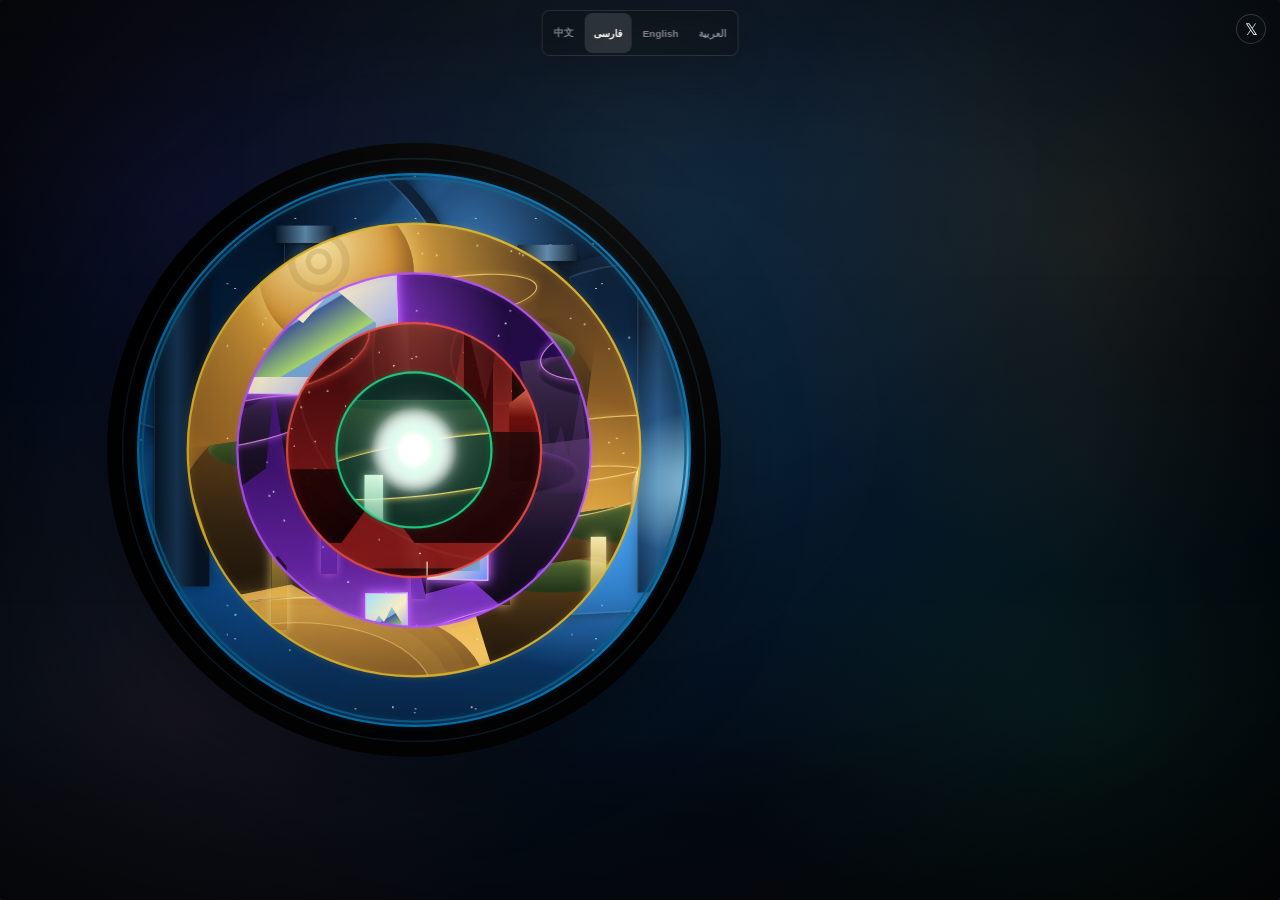
==== index.html @ 8bd64ed8 "Rebase philosophical judgment changes onto current main" ====
<!DOCTYPE html>
<html lang="fa" dir="rtl">
<head>
<meta charset="UTF-8">
<meta name="google" content="notranslate"><meta name="i18n-page" content="home"><meta name="i18n-catalogs" content="forgers=translations/forgers.json;humanMachines=translations/human-machines.json;tabahian=translations/tabahian.json"><meta name="viewport" content="width=device-width, initial-scale=1, viewport-fit=cover">
<meta http-equiv="Content-Security-Policy" content="default-src 'self'; base-uri 'self'; object-src 'none'; frame-src 'none'; child-src 'none'; connect-src 'self' https:; img-src 'self' data:; font-src 'self' data: https://fonts.gstatic.com; style-src 'self' 'unsafe-inline' https://fonts.googleapis.com; style-src-attr 'none'; script-src 'self'; script-src-attr 'none'; form-action 'self'; upgrade-insecure-requests">
<meta name="referrer" content="no-referrer"><meta http-equiv="Permissions-Policy" content="camera=(), microphone=(), geolocation=(), payment=(), usb=(), accelerometer=(), gyroscope=(), magnetometer=()">
<meta name="theme-color" content="#02060c">
<link rel="preload" as="image" href="startsmart.jpg" fetchpriority="high">
<title>نگرش نوین — Modern Outlook</title>
<link rel="preconnect" href="https://fonts.googleapis.com">
<link rel="preconnect" href="https://fonts.gstatic.com" crossorigin>
<link href="https://fonts.googleapis.com/css2?family=Vazirmatn:wght@400;500;600;700;800&display=swap" rel="stylesheet">
<link rel="stylesheet" href="css/splash.css">
<link rel="stylesheet" href="css/audio.css">
<link rel="stylesheet" href="css/site.css">
<link rel="stylesheet" href="css/content-covers.css">
<link rel="stylesheet" href="css/visual-security.css">
<link rel="stylesheet" href="ui/shared/layout-spec.css">
<link rel="stylesheet" href="ui/mobile/mobile.css">
<link rel="stylesheet" href="css/desktop.css">
<link rel="stylesheet" href="css/paragraph-connection.css">
<link rel="stylesheet" href="css/home-realm-info.css">
<script src="ui/bootstrap.js" defer></script>
</head>
<body>
<div id="splash" aria-hidden="false" tabindex="-1">
  <img src="startsmart.jpg" alt="" fetchpriority="high" decoding="async">
</div>
<main class="app" id="app">
  <div class="atmosphere"></div>

  <div class="lang-switch" aria-label="زبان سایت" data-i18n-aria="labels.language">
    <button id="ui-zh" data-site-lang="zh" type="button">中文</button>
    <button id="ui-fa" data-site-lang="fa" class="active" type="button">فارسی</button>
    <button id="ui-en" data-site-lang="en" type="button">English</button>
    <button id="ui-ar" data-site-lang="ar" type="button">العربية</button>
  </div>

  <section class="page home-page is-active" id="home-page" aria-label="نگرش نوین" data-i18n-aria="home.brand">
    <header class="topbar">
      <a class="icon-btn" id="x-social" href="https://x.com/_thekazem" target="_blank" rel="noopener noreferrer" title="X / Twitter" aria-label="X / Twitter">𝕏</a>
    </header>

    <div class="orbit" aria-label="پنج قلمرو" data-i18n-aria="paragraphMachine.realms">
      <svg class="menu-svg" id="universe" viewBox="0 0 1000 1000" role="group" aria-label="پنج قلمرو" data-i18n-aria="labels.fiveRealms">
        <defs>
          <!-- Realm textures mirror the five realm-page backgrounds: matching atmosphere, light fields, and star detail. -->
          <linearGradient id="structureSky" x1="0" y1="0" x2="0" y2="1"><stop offset="0%" stop-color="#020b18"/><stop offset="43%" stop-color="#06264a"/><stop offset="72%" stop-color="#0b4380"/><stop offset="100%" stop-color="#061b34"/></linearGradient>
          <radialGradient id="structureGlow"><stop offset="0%" stop-color="#4faeff" stop-opacity=".95"/><stop offset="100%" stop-color="#195b9f" stop-opacity="0"/></radialGradient>
          <pattern id="blueGradient" patternUnits="userSpaceOnUse" width="1000" height="1000"><rect width="1000" height="1000" fill="url(#structureSky)"/><ellipse cx="780" cy="620" rx="310" ry="270" fill="url(#structureGlow)"/><ellipse cx="540" cy="200" rx="360" ry="340" fill="#195b9f" opacity=".4"/><ellipse cx="200" cy="580" rx="350" ry="360" fill="#0c4f91" opacity=".58"/><g fill="#d9f0ff"><circle cx="180" cy="120" r="2"/><circle cx="430" cy="80" r="2"/><circle cx="670" cy="140" r="2"/><circle cx="840" cy="280" r="2"/><circle cx="320" cy="340" r="1.7"/><circle cx="760" cy="480" r="1.4"/><circle cx="120" cy="740" r="1.5"/></g></pattern>
          <linearGradient id="continuitySky" x1="0" y1="0" x2="0" y2="1"><stop offset="0%" stop-color="#21160d"/><stop offset="31%" stop-color="#68431b"/><stop offset="63%" stop-color="#c3832b"/><stop offset="83%" stop-color="#f1c56a"/><stop offset="100%" stop-color="#7d4b1d"/></linearGradient>
          <radialGradient id="continuitySun" cx="36%" cy="18%" r="40%"><stop offset="0%" stop-color="#ffe599"/><stop offset="15%" stop-color="#f7b843" stop-opacity=".8"/><stop offset="100%" stop-color="#f7b843" stop-opacity="0"/></radialGradient>
          <pattern id="goldGradient" patternUnits="userSpaceOnUse" width="1000" height="1000"><rect width="1000" height="1000" fill="url(#continuitySky)"/><rect width="1000" height="1000" fill="url(#continuitySun)"/><ellipse cx="720" cy="700" rx="380" ry="300" fill="#ffcb56" opacity=".45"/><g fill="#fff0bd"><circle cx="120" cy="100" r="2"/><circle cx="270" cy="230" r="2"/><circle cx="630" cy="100" r="2"/><circle cx="860" cy="230" r="2"/><circle cx="480" cy="340" r="1.7"/></g></pattern>
          <linearGradient id="experienceSky" x1="0" y1="0" x2="0" y2="1"><stop offset="0%" stop-color="#080013"/><stop offset="40%" stop-color="#22064b"/><stop offset="69%" stop-color="#6423a2"/><stop offset="100%" stop-color="#d7a0ff"/></linearGradient>
          <radialGradient id="experienceGlow"><stop offset="0%" stop-color="#ae49ff" stop-opacity=".8"/><stop offset="100%" stop-color="#ae49ff" stop-opacity="0"/></radialGradient>
          <pattern id="purpleGradient" patternUnits="userSpaceOnUse" width="1000" height="1000"><rect width="1000" height="1000" fill="url(#experienceSky)"/><ellipse cx="420" cy="320" rx="300" ry="280" fill="url(#experienceGlow)"/><ellipse cx="780" cy="650" rx="310" ry="310" fill="#6924cf" opacity=".65"/><g fill="#f7e4ff"><circle cx="100" cy="130" r="2"/><circle cx="340" cy="170" r="2"/><circle cx="680" cy="120" r="2"/><circle cx="890" cy="310" r="2"/><circle cx="510" cy="480" r="1.8"/></g></pattern>
          <linearGradient id="referenceSky" x1="0" y1="0" x2="0" y2="1"><stop offset="0%" stop-color="#170000"/><stop offset="38%" stop-color="#4b0605"/><stop offset="70%" stop-color="#b91e13"/><stop offset="100%" stop-color="#250000"/></linearGradient>
          <pattern id="redGradient" patternUnits="userSpaceOnUse" width="1000" height="1000"><rect width="1000" height="1000" fill="url(#referenceSky)"/><ellipse cx="500" cy="160" rx="320" ry="260" fill="#ff6455" opacity=".72"/><ellipse cx="820" cy="420" rx="340" ry="360" fill="#ff1c14" opacity=".68"/><ellipse cx="240" cy="640" rx="380" ry="380" fill="#b40a08" opacity=".62"/><ellipse cx="500" cy="760" rx="320" ry="320" fill="#ff9648" opacity=".38"/><g fill="#ffe8dc"><circle cx="120" cy="120" r="2"/><circle cx="240" cy="270" r="1.7"/><circle cx="420" cy="90" r="2"/><circle cx="680" cy="180" r="2"/><circle cx="860" cy="100" r="2"/><circle cx="910" cy="480" r="1.7"/><circle cx="90" cy="550" r="1.6"/><circle cx="580" cy="480" r="1.7"/></g></pattern>
          <linearGradient id="shareSky" x1="0" y1="0" x2="0" y2="1"><stop offset="0%" stop-color="#04251e"/><stop offset="39%" stop-color="#0a8d67"/><stop offset="72%" stop-color="#73d9ad"/><stop offset="100%" stop-color="#e8f8d7"/></linearGradient>
          <radialGradient id="shareGlow"><stop offset="0%" stop-color="#c2ffc2" stop-opacity=".98"/><stop offset="100%" stop-color="#c2ffc2" stop-opacity="0"/></radialGradient>
          <pattern id="greenGradient" patternUnits="userSpaceOnUse" width="1000" height="1000"><rect width="1000" height="1000" fill="url(#shareSky)"/><ellipse cx="520" cy="180" rx="280" ry="240" fill="url(#shareGlow)"/><ellipse cx="180" cy="580" rx="300" ry="320" fill="#2ab484" opacity=".7"/><g fill="#effff7"><circle cx="80" cy="120" r="2"/><circle cx="250" cy="180" r="2"/><circle cx="740" cy="100" r="2"/><circle cx="910" cy="310" r="2"/><circle cx="420" cy="450" r="1.8"/></g></pattern>
          <radialGradient id="whiteCore"><stop offset="0%" stop-color="#fff"/><stop offset="25%" stop-color="#fffff5"/><stop offset="50%" stop-color="#dffff0" stop-opacity=".9"/><stop offset="100%" stop-color="#fff" stop-opacity="0"/></radialGradient>
          <filter id="glow" x="-100%" y="-100%" width="300%" height="300%"><feGaussianBlur stdDeviation="8" result="blur"/><feMerge><feMergeNode in="blur"/><feMergeNode in="SourceGraphic"/></feMerge></filter>
        <clipPath id="ringClip-structure" clipPathUnits="userSpaceOnUse"><circle cx="500" cy="500" r="445"/></clipPath>
          <clipPath id="ringClip-continuity" clipPathUnits="userSpaceOnUse"><circle cx="500" cy="500" r="365"/></clipPath>
          <clipPath id="ringClip-experience" clipPathUnits="userSpaceOnUse"><circle cx="500" cy="500" r="285"/></clipPath>
          <clipPath id="ringClip-reference" clipPathUnits="userSpaceOnUse"><circle cx="500" cy="500" r="205"/></clipPath>
          <clipPath id="ringClip-share" clipPathUnits="userSpaceOnUse"><circle cx="500" cy="500" r="125"/></clipPath>
</defs>
        <circle cx="500" cy="500" r="490" fill="#010405"/>
        <circle cx="500" cy="500" r="470" fill="none" stroke="#12384b" stroke-width="3" opacity=".25"/>
        <g class="realm" data-id="structure" id="realm-structure" role="button" tabindex="0" aria-label="ساختار تالار" data-i18n-aria="labels.structure">
          <foreignObject x="0" y="0" width="1000" height="1000" clip-path="url(#ringClip-structure)" class="realm-ring-layer" opacity="1"><div xmlns="http://www.w3.org/1999/xhtml" class="page realm-ring-background structure-page"><div class="structure-space" aria-hidden="true">
<div class="structure-arch a1"></div><div class="structure-arch a2"></div><div class="structure-arch a3"></div>
<div class="structure-column c1"></div><div class="structure-column c2"></div><div class="structure-column c3"></div><div class="structure-column c4"></div>
<div class="structure-banner b1"></div><div class="structure-banner b2"></div><div class="structure-spire"></div><div class="structure-light"></div><div class="structure-floor"></div>
</div></div></foreignObject>
          <circle cx="500" cy="500" r="445" fill="transparent"/>
          <circle class="ring-border" cx="500" cy="500" r="445" stroke="#0879b8"/>
          <circle class="ring-border" cx="500" cy="500" r="438" stroke="#0c5d82" opacity=".35"/>
          
        </g>
        <g class="realm" data-id="continuity" id="realm-continuity" role="button" tabindex="0" aria-label="تداوم عالم" data-i18n-aria="labels.continuity">
          <foreignObject x="0" y="0" width="1000" height="1000" clip-path="url(#ringClip-continuity)" class="realm-ring-layer" opacity="1"><div xmlns="http://www.w3.org/1999/xhtml" class="page realm-ring-background continuity-page"><div class="continuity-space" aria-hidden="true">
<div class="continuity-moon"></div>
<div class="continuity-island i1"></div><div class="continuity-island i2"></div><div class="continuity-island i3"></div><div class="continuity-island i4"></div>
<div class="continuity-tower t1"></div><div class="continuity-tower t2"></div><div class="continuity-tower t3"></div>
<div class="continuity-waterfall w1"></div><div class="continuity-waterfall w2"></div><div class="continuity-waterfall w3"></div>
<div class="continuity-ring r1"></div><div class="continuity-ring r2"></div><div class="continuity-ring r3"></div>
<div class="continuity-terrace"></div>
</div></div></foreignObject>
          <circle cx="500" cy="500" r="365" fill="transparent"/>
          <circle class="ring-border" cx="500" cy="500" r="365" stroke="#e1b72b"/>
          
        </g>
        <g class="realm" data-id="experience" id="realm-experience" role="button" tabindex="0" aria-label="قلمرو تجربه" data-i18n-aria="labels.experience">
          <foreignObject x="0" y="0" width="1000" height="1000" clip-path="url(#ringClip-experience)" class="realm-ring-layer" opacity="1"><div xmlns="http://www.w3.org/1999/xhtml" class="page realm-ring-background experience-page"><div class="experience-space" aria-hidden="true">
<div class="experience-tree"></div>
<div class="experience-island i1"></div><div class="experience-island i2"></div><div class="experience-island i3"></div><div class="experience-island i4"></div><div class="experience-island i5"></div>
<div class="experience-city"></div>
<div class="experience-waterfall w1"></div><div class="experience-waterfall w2"></div><div class="experience-waterfall w3"></div>
<div class="experience-ring r1"></div><div class="experience-ring r2"></div><div class="experience-ring r3"></div>
<div class="experience-screen s1"></div><div class="experience-screen s2"></div><div class="experience-screen s3"></div><div class="experience-screen s4"></div>
<div class="experience-figure"></div><div class="experience-platform"></div>
</div></div></foreignObject>
          <circle cx="500" cy="500" r="285" fill="transparent"/>
          <circle class="ring-border" cx="500" cy="500" r="285" stroke="#b653ff"/>
          
        </g>
        <g class="realm" data-id="reference" id="realm-reference" role="button" tabindex="0" aria-label="مرجع تقلید" data-i18n-aria="labels.reference">
          <foreignObject x="0" y="0" width="1000" height="1000" clip-path="url(#ringClip-reference)" class="realm-ring-layer" opacity="1"><div xmlns="http://www.w3.org/1999/xhtml" class="page realm-ring-background reference-page"><div class="reference-scene" aria-hidden="true"><div class="ref-ring r1"></div><div class="ref-ring r2"></div><div class="ref-ring r3"></div><div class="ref-ring r4"></div><div class="ref-castle"></div><div class="ref-platform p1"></div><div class="ref-platform p2"></div><div class="ref-platform p3"></div><div class="ref-beam b1"></div><div class="ref-beam b2"></div><div class="ref-beam b3"></div><div class="ref-observer"></div></div></div></foreignObject>
          <circle cx="500" cy="500" r="205" fill="transparent"/>
          <circle class="ring-border" cx="500" cy="500" r="205" stroke="#e94d43"/>
          
        </g>
        <g class="realm" data-id="share" id="realm-share" role="button" tabindex="0" aria-label="اقتصاد سهم" data-i18n-aria="labels.share">
          <foreignObject x="0" y="0" width="1000" height="1000" clip-path="url(#ringClip-share)" class="realm-ring-layer" opacity="1"><div xmlns="http://www.w3.org/1999/xhtml" class="page realm-ring-background share-page"><div class="share-space" aria-hidden="true">
<div class="share-moon"></div>
<div class="share-island i1"></div><div class="share-island i2"></div><div class="share-island i3"></div><div class="share-island i4"></div><div class="share-island i5"></div>
<div class="share-city"></div>
<div class="share-ring r1"></div><div class="share-ring r2"></div><div class="share-ring r3"></div><div class="share-ring r4"></div>
<div class="share-waterfall w1"></div><div class="share-waterfall w2"></div><div class="share-waterfall w3"></div>
<div class="share-coin c1"></div><div class="share-coin c2"></div><div class="share-coin c3"></div>
<div class="share-terrace"></div>
</div></div></foreignObject>
          <circle cx="500" cy="500" r="125" fill="transparent"/>
          <circle class="ring-border" cx="500" cy="500" r="125" stroke="#1bd58a"/>
          
        </g>
        <g id="core" role="button" aria-label="نگرش نوین" data-i18n-aria="home.brand">
          <circle cx="500" cy="500" r="70" fill="url(#whiteCore)" filter="url(#glow)"/>
          <circle cx="500" cy="500" r="25" fill="#fff"/>
        </g>
      </svg>
    </div>

    <section class="info" id="info">
      <div class="kicker">SELECTED REALM</div>
      <h1 id="info-title"></h1>
      <p id="info-text"></p>
    </section>
  </section>

  <div class="logo-viewer" id="logo-viewer" role="dialog" aria-modal="true" aria-label="نگرش نوین" data-i18n-aria="home.brand"><button class="logo-viewer-close" id="logo-viewer-close" type="button" aria-label="بستن" data-i18n-aria="labels.close">×</button><div class="logo-art" aria-label="نگرش نوین — Modern Outlook" data-i18n-aria="home.brand"><img src="modern-outlook-logo.svg" alt="نگرش نوین — Modern Outlook"><a class="inventory-link" href="index.html?page=inventory" data-inventory-link aria-label="فهرست کارت‌ها" data-i18n="labels.cardInventory" data-i18n-aria="labels.cardInventory">فهرست کارت‌ها</a></div></div>

  <section class="page share-page" id="share-page" aria-label="اقتصاد سهم" data-i18n-aria="labels.share">
<div class="share-space" aria-hidden="true">
<div class="share-moon"></div>
<div class="share-island i1"></div><div class="share-island i2"></div><div class="share-island i3"></div><div class="share-island i4"></div><div class="share-island i5"></div>
<div class="share-city"></div>
<div class="share-ring r1"></div><div class="share-ring r2"></div><div class="share-ring r3"></div><div class="share-ring r4"></div>
<div class="share-waterfall w1"></div><div class="share-waterfall w2"></div><div class="share-waterfall w3"></div>
<div class="share-coin c1"></div><div class="share-coin c2"></div><div class="share-coin c3"></div>
<div class="share-terrace"></div>
</div>
<header class="share-head"><div class="share-title"><strong>اقتصاد سهم</strong><span>Share Economy</span></div><button class="share-close" id="share-close" aria-label="بازگشت" data-i18n-aria="labels.back">✕</button></header><div class="realm-actions share-actions"><button class="realm-action share-story-action" id="share-human-machines">انسان و ماشین‌هایش</button><button class="share-story-action share-forgers" id="share-forgers" data-i18n="home.pages.forgers">جاعلان تقلید</button><button class="share-story-action share-tabahian" id="share-tabahian" type="button" data-i18n="pages.tabahian.title">تباهیان</button><button class="share-story-action" id="share-actuality-center" type="button" data-five-realms-link data-i18n="pages.fiveRealms.actualityCenter">کانون فعلیت</button></div>
</section>
<section class="page experience-page" id="experience-page" aria-label="قلمرو تجربه" data-i18n-aria="labels.experience">
<div class="experience-space" aria-hidden="true">
<div class="experience-tree"></div>
<div class="experience-island i1"></div><div class="experience-island i2"></div><div class="experience-island i3"></div><div class="experience-island i4"></div><div class="experience-island i5"></div>
<div class="experience-city"></div>
<div class="experience-waterfall w1"></div><div class="experience-waterfall w2"></div><div class="experience-waterfall w3"></div>
<div class="experience-ring r1"></div><div class="experience-ring r2"></div><div class="experience-ring r3"></div>
<div class="experience-screen s1"></div><div class="experience-screen s2"></div><div class="experience-screen s3"></div><div class="experience-screen s4"></div>
<div class="experience-figure"></div><div class="experience-platform"></div>
</div>
<header class="experience-head"><div class="experience-title"><strong>قلمرو تجربه</strong><span>Realm of Experience</span></div><button class="experience-close" id="experience-close" aria-label="بازگشت" data-i18n-aria="labels.back">✕</button></header><div class="realm-actions experience-actions"><button class="realm-action experience-action" id="experience-observation25" type="button" data-i18n="pages.observation25.title">سرزمین مشاهده؛ ۲۵ بار رسیدن</button><button class="experience-action" id="experience-possible-mirror" type="button" data-i18n="pages.possibleMirror.title">آینه‌ی ممکن‌ها</button><button class="experience-action" id="experience-emergence2" type="button" data-i18n="pages.emergence2.title">فصل دوم ظهور</button><button class="experience-action" id="experience-detect" type="button" data-i18n="paragraphMachine.recognize">بازشناسی</button></div>
</section>
<section class="page continuity-page" id="continuity-page" aria-label="تداوم عالم" data-i18n-aria="labels.continuity">
<div class="continuity-space" aria-hidden="true">
<div class="continuity-moon"></div>
<div class="continuity-island i1"></div><div class="continuity-island i2"></div><div class="continuity-island i3"></div><div class="continuity-island i4"></div>
<div class="continuity-tower t1"></div><div class="continuity-tower t2"></div><div class="continuity-tower t3"></div>
<div class="continuity-waterfall w1"></div><div class="continuity-waterfall w2"></div><div class="continuity-waterfall w3"></div>
<div class="continuity-ring r1"></div><div class="continuity-ring r2"></div><div class="continuity-ring r3"></div>
<div class="continuity-terrace"></div>
</div>
<header class="continuity-head"><div class="continuity-title"><strong>تداوم عالم</strong><span>Continuity of the Universe</span></div><button class="continuity-close" id="continuity-close" aria-label="بازگشت" data-i18n-aria="labels.back">✕</button></header>
<div class="realm-actions continuity-actions"><button class="realm-action continuity-action" id="continuity-shahnameh" type="button" data-i18n="labels.shahnameh">شاهنامه‌خوانی</button><button class="continuity-action" id="continuity-emergence" type="button" data-i18n="pages.emergence.title">فصل اول ظهور</button><button class="continuity-action" id="continuity-disturbed-manifesto" type="button" data-i18n="pages.disturbedManifesto.title">مانیفست آشوب‌زده</button><button class="continuity-action" id="continuity-tadbir" type="button" data-tadbir-link data-i18n="pages.tadbir.title">تدبیر</button></div>
</section>
<section class="page structure-page" id="structure-page" aria-label="ساختار تالار" data-i18n-aria="labels.structure">
<div class="structure-space" aria-hidden="true">
<div class="structure-arch a1"></div><div class="structure-arch a2"></div><div class="structure-arch a3"></div>
<div class="structure-column c1"></div><div class="structure-column c2"></div><div class="structure-column c3"></div><div class="structure-column c4"></div>
<div class="structure-banner b1"></div><div class="structure-banner b2"></div><div class="structure-spire"></div><div class="structure-light"></div><div class="structure-floor"></div>
</div>
<header class="structure-head"><div class="structure-title"><strong>ساختار تالار</strong><span>Structure of the Hall</span></div><button class="structure-close" id="structure-close" aria-label="بازگشت" data-i18n-aria="labels.back">✕</button></header>
<div class="realm-actions structure-actions"><button class="realm-action structure-action" id="structure-treatise" type="button" data-i18n="pages.treatise.title">رساله فلسفی</button><button class="realm-action structure-action" id="structure-zero" type="button" data-i18n="labels.zero">صفر</button><button class="realm-action structure-action" id="structure-quantum-maze" type="button" data-i18n="pages.quantumMaze.title">هزارتو</button></div>
</section>
<section class="page reference-page" id="reference-page" aria-label="مرجع تقلید" data-i18n-aria="labels.reference">
    <div class="reference-scene" aria-hidden="true"><div class="ref-ring r1"></div><div class="ref-ring r2"></div><div class="ref-ring r3"></div><div class="ref-ring r4"></div><div class="ref-castle"></div><div class="ref-platform p1"></div><div class="ref-platform p2"></div><div class="ref-platform p3"></div><div class="ref-beam b1"></div><div class="ref-beam b2"></div><div class="ref-beam b3"></div><div class="ref-observer"></div></div>
    <header class="reference-head"><div class="reference-title"><strong>مرجع تقلید</strong><span>Reference of Imitation</span></div><button class="reference-close" id="reference-close" aria-label="بازگشت" data-i18n-aria="labels.back">✕</button></header>
    <div class="realm-actions reference-actions"><button class="realm-action reference-action" id="reference-match" type="button" data-i18n="paragraphMachine.equivalence">هم‌سنگی</button><button class="reference-action" id="ref-observation" data-i18n="home.pages.observation">سرزمین مشاهده؛ یک رود، یک جریان</button><button class="reference-action" id="reference-layer3" type="button" data-i18n="pages.layer3.title">پژواک لایه سوم</button></div>
  </section>

  <section class="page paragraph-page" id="paragraph-page" aria-label="ماشین پاراگراف" data-i18n-aria="paragraphMachine.title">
    <div class="paragraph-workspace">
      <header class="paragraph-head">
        <div><strong data-i18n="paragraphMachine.title">ماشین پاراگراف</strong><span data-i18n="paragraphMachine.subtitle">تولید و سنجش پاراگراف</span></div>
        <button id="paragraph-close" type="button" aria-label="بستن" data-i18n-aria="paragraphMachine.close">✕</button>
      </header>
      <div class="paragraph-context">
        <strong id="paragraph-source"></strong>
        <span data-i18n="paragraphMachine.internal">پردازش هسته همیشه به فارسی انجام می‌شود.</span>
      </div>
      <section class="pm-panel pm-input-panel" id="paragraph-primary-panel">
        <label for="paragraph-input" data-i18n="paragraphMachine.input">متن برای تطبیق</label>
        <textarea id="paragraph-input" rows="7" placeholder="یک پاراگراف وارد کنید…" data-i18n-placeholder="paragraphMachine.inputPlaceholder"></textarea>
        <div id="paragraph-primary-output" class="pm-primary-output" aria-live="polite"></div>
      </section>

      <section class="pm-recognition-stage" aria-label="قضاوت قلمروها" data-i18n-aria="paragraphMachine.realms">
        <div class="pm-smartbot">
          <img src="engine/smartbot.png" alt="SmartBot" loading="lazy" decoding="async">
          <button id="paragraph-recognize" type="button" data-i18n="paragraphMachine.recognize">بازشناسی</button>
        </div>

        <div class="pm-realm-choices" role="group" aria-label="پنج قلمرو" data-i18n-aria="paragraphMachine.realms">
          <button class="pm-realm-choice realm-structure" type="button" data-domain="S" aria-label="ساختار تالار" data-i18n-aria="paragraphMachine.realmS" aria-haspopup="dialog" aria-expanded="false">
            <img src="engine/ساختار تالار.png" alt="ساختار تالار" loading="lazy" decoding="async"><span data-realm-label="S">ساختار تالار</span>
          </button>
          <button class="pm-realm-choice realm-continuity" type="button" data-domain="T" aria-label="تداوم عالم" data-i18n-aria="paragraphMachine.realmT" aria-haspopup="dialog" aria-expanded="false">
            <img src="engine/تداوم عالم.png" alt="تداوم عالم" loading="lazy" decoding="async"><span data-realm-label="T">تداوم عالم</span>
          </button>
          <button class="pm-realm-choice realm-experience" type="button" data-domain="E" aria-label="قلمرو تجربه" data-i18n-aria="paragraphMachine.realmE" aria-haspopup="dialog" aria-expanded="false">
            <img src="engine/قلمرو تجربه.png" alt="قلمرو تجربه" loading="lazy" decoding="async"><span data-realm-label="E">قلمرو تجربه</span>
          </button>
          <button class="pm-realm-choice realm-reference" type="button" data-domain="R" aria-label="مرجع تقلید" data-i18n-aria="paragraphMachine.realmR" aria-haspopup="dialog" aria-expanded="false">
            <img src="engine/مرجع تقلید.png" alt="مرجع تقلید" loading="lazy" decoding="async"><span data-realm-label="R">مرجع تقلید</span>
          </button>
          <button class="pm-realm-choice realm-share" type="button" data-domain="C" aria-label="اقتصاد سهم" data-i18n-aria="paragraphMachine.realmC" aria-haspopup="dialog" aria-expanded="false">
            <img src="engine/اقتصاد سهم.png" alt="اقتصاد سهم" loading="lazy" decoding="async"><span data-realm-label="C">اقتصاد سهم</span>
          </button>
        </div>

        <div id="pm-judgment-popover" class="pm-judgment-popover" role="dialog" aria-modal="false" aria-label="انتخاب قضاوت قلمرو" data-i18n-aria="paragraphMachine.judgmentDialog" hidden></div>
      </section>

      <section id="paragraph-normative-output" class="pm-normative-panel" aria-live="polite" hidden></section>

      <section class="paragraph-connection" id="paragraph-connection" data-state="idle" aria-label="تنظیمات اتصال" data-i18n-aria="paragraphMachine.connectionSettings">
        <div class="pc-layout">
          <div class="pc-feed">
            <div class="pc-input-wrap is-hidden" id="paragraph-api-key-wrap"><input id="paragraph-api-key" class="pc-input" type="password" autocomplete="new-password" autocorrect="off" autocapitalize="off" spellcheck="false" aria-label="API Key" data-i18n-aria="paragraphMachine.apiKeyLabel"><button id="paragraph-key-toggle" class="pc-eye" type="button" aria-label="نمایش کلید API" data-i18n-aria="paragraphMachine.showApiKey" aria-pressed="false">◉</button></div>
            <div class="pc-input-wrap"><input id="paragraph-base-url" class="pc-input" type="text" autocomplete="off" aria-label="Base URL" data-i18n-aria="paragraphMachine.baseUrlLabel"></div>
          </div>
          <div class="pc-center" aria-live="polite">
            <div class="pc-lock" aria-hidden="true">🔒</div><div class="pc-ring"></div><div class="pc-ring r2"></div><div class="pc-ring r3"></div><div class="pc-orbit"></div><div class="pc-core"></div><div class="pc-check" aria-hidden="true">✓</div>
            <span id="paragraph-connection-status" class="pc-status">idle</span>
            <button id="paragraph-connect" class="pc-action" type="button" aria-label="اتصال" data-i18n-aria="paragraphMachine.connect">⬢</button>
          </div>
          <div class="pc-feed">
            <div class="pc-input-wrap"><input id="paragraph-model" class="pc-input" type="text" autocomplete="off" aria-label="Model ID" data-i18n-aria="paragraphMachine.modelLabel"></div>
          </div>
        </div>
        <div class="pc-proxy-url" id="paragraph-proxy-url-wrap"><label for="paragraph-proxy-url" data-i18n="paragraphMachine.proxyUrlLabel">Proxy URL</label><input id="paragraph-proxy-url" class="pc-input" type="url" inputmode="url" autocomplete="off" placeholder="https://your-worker.workers.dev" data-i18n-placeholder="paragraphMachine.proxyUrlPlaceholder"></div>
        <div class="pc-footer">
          <div class="pc-mode" role="group" aria-label="Connection mode" data-i18n-aria="paragraphMachine.connectionMode">
            <button type="button" data-connection-mode="direct" class="active" data-i18n="paragraphMachine.direct">Direct</button>
            <button type="button" data-connection-mode="proxy" data-i18n="paragraphMachine.proxy">Proxy</button>
          </div>
          <div class="pc-note" data-i18n="paragraphMachine.localStorageNote">API key در localStorage ذخیره نمی‌شود.</div>
        </div>
      </section>
      <div id="paragraph-error" class="pm-error" role="alert"></div>
      <section id="paragraph-output" class="pm-output" aria-live="polite"></section>
    </div>
  </section>

  <section class="page book-page child-page" id="book-page" aria-label="کتاب" data-i18n-aria="labels.book">
    <div class="book-shell">
      <header class="book-head">
        <div class="book-title" id="book-title">📖 جاعلان تقلید — در ده فصل</div>
        <button class="book-close" id="book-close" aria-label="بستن" data-i18n-aria="labels.close">✕</button>
      </header>
      <nav class="book-tabs" id="book-tabs" aria-label="فصل‌های کتاب" data-i18n-aria="labels.bookChapters"></nav>
      <article class="book-body" id="book-body"></article>
    </div>
  </section>
  <div id="shared-page-host" aria-live="polite"></div>
</main>


<script src="translations/i18n.js"></script>
<script src="content/playing-cards.js"></script>
<script src="content/forgers.js"></script>
<script src="content/human-machines.js"></script>
<script src="content/tabahian.js"></script>
<script src="js/pages.js"></script>
<script src="js/books.js"></script>
<script src="engine/paragraph-engine.js"></script>
<script src="services/llm-client.js"></script>
<script src="services/translation-bridge.js"></script>
<script src="adapters/paragraph-workspace.js"></script>
<script src="js/paragraph-page.js"></script>
<script src="js/paragraph-connection.js"></script>
<script src="js/home-realm-info.js"></script>
<script src="js/app.js"></script><script src="js/content-covers.js"></script><script src="js/shared-pages.js"></script><script src="js/splash.js" defer></script>
</body>
</html>
---- css/splash.css ----
/* SmartKazem splash presentation. */
#splash {
  position: fixed;
  inset: 0;
  z-index: 2147483647;
  background: #000;
  opacity: 1;
  transition: opacity .35s linear;
  pointer-events: auto;
}

#splash img {
  display: block;
  width: 100%;
  height: 100%;
  object-fit: fill;
}

noscript #splash {
  display: none;
}
---- css/audio.css ----
/* Lightweight audio/accessibility support. No visible audio controls. */
.skip-link{position:fixed;z-index:2147483646;top:8px;left:8px;transform:translateY(-180%);padding:10px 14px;border-radius:10px;background:#fff;color:#000;font-weight:800;text-decoration:none;transition:transform .15s ease}.skip-link:focus{transform:translateY(0)}
.skip-link:focus-visible{outline:3px solid #fff;outline-offset:2px}
.sr-only{position:absolute;width:1px;height:1px;padding:0;margin:-1px;overflow:hidden;clip:rect(0,0,0,0);white-space:nowrap;border:0}
@media(prefers-reduced-motion:reduce){.skip-link{transition:none}}
---- css/site.css ----
:root{
  --page-w:min(100vw,75vh);
  --page-h:min(133.333333vw,100vh);
  --white:#f6fbff;
  --muted:rgba(226,239,250,.66);
  --glass:rgba(4,10,18,.72);
  --line:rgba(180,220,255,.15);
  --ease:cubic-bezier(.2,.8,.2,1);
}
*{box-sizing:border-box;margin:0;padding:0}
html,body{min-height:100%;background:#000;color:var(--white)}
body{
  min-height:100vh;
  display:grid;
  place-items:center;
  overflow:hidden;
  font-family:'Vazirmatn',Tahoma,sans-serif;
  background:
    radial-gradient(circle at 50% 45%,rgba(5,32,58,.55),transparent 34%),
    radial-gradient(circle at 50% 50%,#03111d 0%,#000 66%);
}
button{font:inherit}
button:focus-visible{outline:2px solid #fff;outline-offset:4px}

.app{
  position:relative;
  width:var(--page-w);
  height:var(--page-h);
  aspect-ratio:3/4;
  overflow:clip;
  isolation:isolate;
  background:#01050a;
  box-shadow:0 0 0 1px rgba(130,190,240,.12),0 30px 100px rgba(0,0,0,.9);
}
.app::before{
  content:"";
  position:absolute;inset:-15%;
  z-index:-3;
  background:
    radial-gradient(circle at 50% 44%,rgba(5,50,82,.75) 0%,rgba(2,20,34,.58) 28%,transparent 52%),
    radial-gradient(circle at 50% 50%,transparent 50%,rgba(0,0,0,.95) 79%);
}
.app::after{
  content:"";
  position:absolute;inset:0;
  z-index:20;
  pointer-events:none;
  background:
    radial-gradient(circle at 50% 42%,transparent 35%,rgba(0,0,0,.14) 61%,rgba(0,0,0,.65) 100%),
    linear-gradient(180deg,rgba(0,0,0,.16),transparent 22%,transparent 78%,rgba(0,0,0,.38));
}

.atmosphere{
  position:absolute;inset:0;pointer-events:none;opacity:.72;
  background:
    radial-gradient(circle at 12% 28%,rgba(0,104,180,.16) 0 1px,transparent 2px),
    radial-gradient(circle at 76% 18%,rgba(70,160,255,.13) 0 1px,transparent 2px),
    radial-gradient(circle at 82% 69%,rgba(0,120,220,.12) 0 1px,transparent 2px),
    radial-gradient(circle at 23% 78%,rgba(80,170,255,.1) 0 1px,transparent 2px);
  background-size:110px 130px,150px 170px,130px 160px,180px 150px;
  mix-blend-mode:screen;
}

.topbar{position:relative;display:flex;align-items:center;justify-content:flex-end;gap:8px;min-height:34px}
.topbar:has(.lang-switch){padding-right:0}
.brand{display:flex;flex-direction:column;gap:2px;text-shadow:0 2px 12px #000}
.brand strong{font-size:clamp(.8rem,2.3vw,1.05rem);font-weight:800;letter-spacing:.01em}
.brand span{font-size:clamp(.52rem,1.6vw,.72rem);opacity:.5;direction:ltr;text-align:right}
#x-social{position:absolute;z-index:35;right:0;top:100%;transform:none;direction:ltr;width:30px;height:30px}
.icon-btn{position:fixed;top:18px;right:18px;z-index:10000;display:flex;align-items:center;justify-content:center;width:38px;height:38px;border:1px solid rgba(255,255,255,.18);border-radius:50%;background:rgba(8,12,16,.62);backdrop-filter:blur(8px);color:#fff;text-decoration:none!important;cursor:pointer}
.icon-btn:hover{background:rgba(40,130,210,.2);border-color:rgba(150,220,255,.5);transform:translateY(-1px)}
.topbar{gap:7px;display:flex;align-items:center;justify-content:flex-end;position:absolute;right:14px;top:12px;z-index:50}.topbar .icon-btn{position:static!important;transform:none!important}.topbar #x-social{text-decoration:none!important}.icon-btn:focus-visible,.lang-switch button:focus-visible{outline:2px solid currentColor;outline-offset:4px;box-shadow:none}

.orbit{position:absolute;inset:0;display:grid;place-items:center;z-index:2}
.menu-svg{width:min(96vw,96vh);height:min(96vw,96vh);overflow:visible;position:relative;z-index:2;outline:none;-webkit-tap-highlight-color:transparent}
.realm{cursor:pointer;transition:opacity .35s ease,filter .35s ease,transform .35s ease;transform-origin:500px 500px;outline:none!important;-webkit-tap-highlight-color:transparent}
.realm:focus{outline:none!important}.realm:focus-visible{outline:none!important;filter:brightness(1.35) drop-shadow(0 0 12px currentColor)}
.realm:hover{filter:brightness(1.35) drop-shadow(0 0 18px currentColor)}
.realm-labels{pointer-events:none;position:relative;z-index:100}
.realm-label{pointer-events:none}
.realm.selected{filter:brightness(1.45) drop-shadow(0 0 25px currentColor)}
.ring-border{fill:none;stroke-width:2;vector-effect:non-scaling-stroke;opacity:.95}
.realm-title{display:none}

#core{cursor:pointer;transition:transform .5s ease,filter .5s ease}
#core:hover{filter:brightness(1.3) drop-shadow(0 0 30px white)}
.logo-viewer{position:fixed;inset:0;z-index:500;display:none;place-items:center;background:#000;padding:5vh 5vw;cursor:zoom-out;overflow:hidden}.logo-viewer.open{display:grid}.logo-art{display:block;width:min(82vw,82vh);height:min(82vw,82vh);max-width:900px;max-height:900px;cursor:default}.logo-art svg{display:block;width:100%;height:100%;overflow:visible}.logo-viewer-close{position:absolute;top:22px;right:22px;width:42px;height:42px;border:1px solid rgba(255,255,255,.3);border-radius:50%;background:rgba(0,0,0,.5);color:#fff;font-size:25px;line-height:1;cursor:pointer}.logo-viewer-close:hover{background:rgba(255,255,255,.12);border-color:rgba(255,255,255,.6)}
@media(max-width:600px){.menu-svg{width:108vw;height:108vw}.realm-title{font-size:24px}}
.lang-switch{
  /* Keep the shared language control above page overlays and anchored to the viewport;
     RTL/LTR changes must never move another layer over the control. */
  position:fixed;z-index:2147483646;left:50%;top:12px;transform:translateX(-50%);display:flex;direction:ltr;border:1px solid rgba(220,240,255,.12);
  background:rgba(0,0,0,.28);border-radius:20px;padding:2px;backdrop-filter:blur(8px);
}
.lang-switch button{border:0;background:transparent;color:rgba(255,255,255,.48);padding:5px 8px;border-radius:16px;cursor:pointer;font-size:.62rem;font-weight:800}
.lang-switch button.active{background:rgba(255,255,255,.12);color:#fff}

.page{
  /* Let the opposing insets size the absolute page. Combining inset:0 with
     width:100% over-constrains the horizontal axis; CSS resolves that conflict
     differently for RTL and LTR, which shifts the entire page by 30px. */
  position:absolute;
  inset:0;
  width:auto;
  height:auto;
  aspect-ratio:auto;
}
.page.book-page{z-index:100;display:none;background:
radial-gradient(ellipse at 52% 18%,rgba(194,255,194,.98),transparent 24%),
radial-gradient(ellipse at 18% 58%,rgba(42,180,132,.75),transparent 30%),
linear-gradient(180deg,#04251e 0%,#0a8d67 39%,#73d9ad 72%,#e8f8d7 100%);
color:#fff;overflow:hidden}
.page.book-page::before{content:"";position:absolute;inset:0;pointer-events:none;background:
radial-gradient(circle at 8% 12%,#dffff0 0 1px,transparent 2px),
radial-gradient(circle at 25% 18%,#fff 0 1px,transparent 2px),
radial-gradient(circle at 74% 10%,#eafff4 0 1px,transparent 2px),
radial-gradient(circle at 91% 31%,#fff 0 1px,transparent 2px),
radial-gradient(circle at 42% 45%,rgba(238,255,247,.9) 0 1px,transparent 2px);
background-size:131px 149px,163px 137px,157px 173px,139px 151px,181px 127px;opacity:.72}
.book-shell{position:absolute;inset:0;display:flex;flex-direction:column;min-height:0}
.book-head{
  position:relative;z-index:3;flex:0 0 auto;
  background:linear-gradient(135deg,rgba(4,37,30,.96),rgba(8,95,70,.94));
  color:#eaffd2;padding:12px 15px;display:flex;align-items:center;gap:9px;
  border-bottom:2px solid rgba(239,255,191,.62);direction:rtl;
  box-shadow:0 10px 26px rgba(0,0,0,.24);
}
.book-head .book-title{font-weight:800;font-size:.83rem;flex:1;text-shadow:0 2px 10px rgba(0,0,0,.45)}
.book-close{width:29px;height:29px;border-radius:50%;border:1px solid rgba(231,255,192,.38);background:rgba(0,35,23,.48);color:#eaffd2;cursor:pointer}
.book-tabs{position:relative;z-index:2;display:flex;gap:5px;overflow-x:auto;flex:0 0 auto;padding:9px;background:rgba(4,37,30,.74);border-bottom:1px solid rgba(231,255,192,.2);backdrop-filter:blur(8px)}
.book-tabs::-webkit-scrollbar{height:4px}.book-tabs::-webkit-scrollbar-thumb{background:rgba(231,255,192,.38);border-radius:5px}
.book-tab{flex:0 0 auto;border:1px solid rgba(231,255,192,.25);background:rgba(5,67,43,.66);color:rgba(239,255,224,.78);padding:6px 9px;border-radius:7px;font-size:.58rem;font-weight:800;cursor:pointer}
.book-tab.active{background:rgba(239,255,191,.18);color:#fff;border-color:rgba(239,255,191,.68);box-shadow:0 0 14px rgba(113,255,197,.16)}
.book-body{position:relative;z-index:1;flex:1;min-height:0;overflow:auto;padding:22px 18px 40px;background:
linear-gradient(180deg,rgba(4,37,30,.58),rgba(5,71,51,.48) 52%,rgba(8,37,28,.72));
font-size:.82rem;line-height:2;color:#f2ffe9;text-shadow:0 1px 8px rgba(0,0,0,.16)}
.book-body::before{content:"";position:absolute;inset:0;pointer-events:none;background:radial-gradient(ellipse at 50% 0%,rgba(194,255,194,.2),transparent 42%)}
.book-body.lang-en{direction:ltr;text-align:left;font-family:Georgia,'Times New Roman',serif;line-height:1.75}
.book-body .book-h1{position:relative;font-size:1.55rem;line-height:1.3;margin-bottom:2px;font-weight:800;color:#f1ffd6}
.book-body .book-sub{position:relative;color:rgba(231,255,192,.7);margin-bottom:22px;font-size:.8rem}
.chapter{position:relative;margin-bottom:28px}
.chapter h2{display:flex;align-items:center;gap:8px;font-size:1rem;line-height:1.5;margin-bottom:13px;color:#f1ffd6}
.chapter h2 i{width:10px;height:10px;border-radius:50%;background:var(--dot,#8ee6b5);border:1px solid rgba(239,255,191,.48);flex:none;box-shadow:0 0 8px rgba(113,255,197,.28)}
.chapter p{margin-bottom:14px;text-align:justify;text-align-last:right;color:rgba(246,255,239,.9)}
.book-body.lang-en .chapter p{text-align:justify;text-align-last:left}
.moral{position:relative;margin-top:25px;padding:16px;border-top:2px solid rgba(239,255,191,.62);background:rgba(5,67,43,.48);border-radius:9px}
.moral h2{color:#eaffb0;margin-bottom:7px}
.moral p{font-weight:700;font-size:.88rem;color:#f4ffe9}

@media (max-width:520px){
  body{place-items:center}
  .menu-svg{width:108vw;height:108vw}
}
@media (min-width:700px){
  .app{border-radius:4px}
}


/* ===== Modern Outlook — Optimized Cosmic Territory System ===== */
.home-page{background:radial-gradient(ellipse at 50% 45%,rgba(22,111,173,.16),transparent 58%),radial-gradient(circle at 15% 25%,rgba(103,62,220,.13),transparent 27%),radial-gradient(circle at 86% 26%,rgba(224,170,54,.12),transparent 27%),radial-gradient(circle at 14% 79%,rgba(207,69,48,.11),transparent 28%),radial-gradient(circle at 86% 80%,rgba(34,177,121,.12),transparent 28%),linear-gradient(145deg,#01040b 0%,#031426 40%,#020914 72%,#010308 100%)}
.app::before{background:radial-gradient(ellipse at 50% 48%,rgba(17,92,143,.18),rgba(2,18,32,.05) 42%,transparent 68%),radial-gradient(circle at 50% 50%,transparent 44%,rgba(0,0,0,.72) 91%)}
.app::after{background:radial-gradient(circle at 50% 47%,transparent 29%,rgba(0,0,0,.06) 56%,rgba(0,0,0,.68) 100%),linear-gradient(180deg,rgba(0,0,0,.18),transparent 18%,transparent 80%,rgba(0,0,0,.42))}
.atmosphere{opacity:.82;background:radial-gradient(circle at 7% 11%,rgba(255,255,255,.82) 0 1px,transparent 1.5px),radial-gradient(circle at 22% 37%,rgba(106,190,255,.62) 0 1px,transparent 1.6px),radial-gradient(circle at 42% 13%,rgba(255,220,137,.6) 0 1px,transparent 1.7px),radial-gradient(circle at 63% 23%,rgba(255,255,255,.58) 0 1px,transparent 1.5px),radial-gradient(circle at 82% 14%,rgba(150,208,255,.64) 0 1px,transparent 1.7px),radial-gradient(circle at 93% 43%,rgba(255,231,170,.58) 0 1px,transparent 1.6px),radial-gradient(circle at 14% 68%,rgba(214,133,255,.58) 0 1px,transparent 1.6px),radial-gradient(circle at 39% 83%,rgba(255,160,113,.52) 0 1px,transparent 1.5px),radial-gradient(circle at 67% 76%,rgba(111,255,194,.56) 0 1px,transparent 1.6px);background-size:103px 127px,149px 173px,127px 151px,173px 139px,131px 167px,157px 143px,139px 181px,167px 151px,151px 173px;mix-blend-mode:screen}
.core,.center-label{display:none}
@media (prefers-reduced-motion:reduce){*{animation:none!important;transition:none!important}}



/* ===== Landing page stability / interaction layer ===== */
html{width:100%;min-height:100%;background:#000}
body{width:100%;min-height:100vh;min-height:100dvh;overflow:hidden}
.app{contain:layout paint;overflow:clip}
.home-page{overflow:hidden}
.menu-svg{touch-action:manipulation;user-select:none;-webkit-user-select:none}
.realm{outline:none}

.icon-btn,.lang-switch button{touch-action:manipulation}
@media (max-width:520px){
  .topbar{padding:12px 14px}
  #x-social{right:0;top:100%;transform:none;width:30px;height:30px}
  .lang-switch{top:12px;left:50%;transform:translateX(-50%)}
  .menu-svg{width:108vw;height:108vw}
}
/* ===== Reference Realm page ===== */
.reference-page{z-index:95;display:none;overflow:hidden;color:#fff;background:radial-gradient(ellipse at 50% 16%,rgba(255,100,85,.75),transparent 24%),radial-gradient(ellipse at 82% 42%,rgba(255,28,20,.72),transparent 34%),radial-gradient(ellipse at 24% 64%,rgba(180,10,8,.66),transparent 38%),radial-gradient(ellipse at 50% 76%,rgba(255,150,72,.46),transparent 32%),linear-gradient(180deg,#170000 0%,#4b0605 38%,#b91e13 70%,#250000 100%)}
.reference-page::before{content:"";position:absolute;inset:0;pointer-events:none;opacity:.95;background:radial-gradient(circle at 12% 12%,#fff 0 1px,transparent 1.6px),radial-gradient(circle at 24% 27%,rgba(255,205,185,.9) 0 1px,transparent 1.7px),radial-gradient(circle at 42% 9%,rgba(255,240,225,.9) 0 1px,transparent 1.8px),radial-gradient(circle at 68% 18%,#fff 0 1px,transparent 1.7px),radial-gradient(circle at 86% 10%,rgba(255,220,200,.9) 0 1px,transparent 1.7px),radial-gradient(circle at 91% 48%,#fff 0 1px,transparent 1.6px),radial-gradient(circle at 9% 55%,rgba(255,215,195,.75) 0 1px,transparent 1.8px),radial-gradient(circle at 58% 48%,rgba(255,240,225,.8) 0 1px,transparent 1.6px),radial-gradient(circle at 38% 73%,rgba(255,220,190,.7) 0 1px,transparent 1.8px);background-size:97px 113px,137px 151px,149px 131px,127px 167px,171px 139px,113px 157px,163px 137px,151px 173px,139px 149px;mix-blend-mode:screen}
.reference-page::after{content:"";position:absolute;inset:0;pointer-events:none;background:radial-gradient(circle at 78% 23%,transparent 0 8%,rgba(255,84,68,.5) 8.2% 8.5%,transparent 8.8% 11%,rgba(255,118,96,.4) 11.2% 11.5%,transparent 11.8% 14%),radial-gradient(circle at 34% 30%,transparent 0 7%,rgba(255,88,69,.55) 7.2% 7.5%,transparent 7.8% 10%,rgba(255,115,91,.42) 10.2% 10.5%,transparent 10.8% 13%),linear-gradient(180deg,transparent 0 61%,rgba(255,65,40,.12) 61.5% 62%,transparent 62.5%);opacity:.9}
.reference-scene{position:absolute;inset:0;pointer-events:none}
.ref-castle{position:absolute;right:7%;top:19%;width:38%;height:34%;background:linear-gradient(90deg,transparent 0 9%,#260303 9% 16%,transparent 16% 21%,#360504 21% 32%,transparent 32% 39%,#1b0202 39% 52%,transparent 52% 59%,#3d0705 59% 73%,transparent 73% 80%,#170202 80% 100%);clip-path:polygon(0 100%,8% 55%,15% 74%,22% 30%,29% 65%,39% 12%,47% 61%,55% 0,63% 63%,73% 25%,81% 67%,90% 43%,100% 100%);filter:drop-shadow(0 0 16px rgba(255,75,50,.5));opacity:.94}
.ref-castle::after{content:"";position:absolute;left:38%;bottom:0;width:24%;height:45%;background:linear-gradient(180deg,#ff8d68,#6d0b08 38%,#190202);clip-path:polygon(50% 0,100% 25%,100% 100%,0 100%,0 25%);box-shadow:0 0 25px rgba(255,83,55,.6)}
.ref-ring{position:absolute;border:2px solid rgba(255,111,86,.7);border-radius:50%;box-shadow:0 0 16px rgba(255,71,52,.65),inset 0 0 14px rgba(255,88,63,.22);transform:rotate(-8deg);filter:blur(.1px)}
.ref-ring.r1{right:3%;top:8%;width:42%;height:17%}.ref-ring.r2{right:10%;top:12%;width:34%;height:14%}.ref-ring.r3{left:8%;top:25%;width:35%;height:16%}.ref-ring.r4{left:2%;top:28%;width:28%;height:12%}
.ref-platform{position:absolute;background:linear-gradient(160deg,#2a0906,#090303);clip-path:polygon(7% 0,93% 0,100% 24%,79% 100%,21% 100%,0 24%);box-shadow:0 0 28px rgba(255,63,38,.3)}
.ref-platform.p1{right:12%;top:47%;width:48%;height:18%}.ref-platform.p2{left:13%;top:53%;width:32%;height:12%}.ref-platform.p3{left:31%;top:69%;width:44%;height:14%}
.ref-beam{position:absolute;width:3px;background:linear-gradient(180deg,rgba(255,245,205,.95),rgba(255,55,35,.05));box-shadow:0 0 14px rgba(255,80,55,.75);transform-origin:top}.ref-beam.b1{right:27%;top:48%;height:43%}.ref-beam.b2{left:27%;top:58%;height:29%}.ref-beam.b3{left:52%;top:68%;height:25%}
.ref-observer{position:absolute;left:10%;bottom:20%;width:15%;height:25%;background:linear-gradient(180deg,#130202,#050101);clip-path:polygon(50% 0,66% 18%,73% 49%,100% 100%,0 100%,27% 49%,34% 18%);filter:drop-shadow(0 0 8px rgba(0,0,0,.8))}
.reference-head{position:absolute;z-index:4;top:5%;left:5%;right:5%;display:flex;align-items:center;justify-content:space-between;direction:rtl}.reference-title{text-shadow:0 2px 12px #000}.reference-title strong{display:block;font-size:clamp(.9rem,3.4vw,1.35rem)}.reference-title span{display:block;font-size:clamp(.48rem,1.6vw,.7rem);opacity:.58;direction:ltr}.reference-close{width:36px;height:36px;border-radius:50%;border:1px solid rgba(255,180,165,.3);background:rgba(20,0,0,.35);color:#fff;cursor:pointer;backdrop-filter:blur(8px)}
.reference-actions{position:absolute;z-index:8;left:5%;right:5%;bottom:5.5%;display:grid;grid-template-columns:1fr 1fr;gap:9px;direction:rtl}.reference-action{min-height:62px;border:1px solid rgba(255,188,168,.34);border-radius:16px;background:linear-gradient(145deg,rgba(70,5,3,.72),rgba(12,0,0,.68));color:#fff;box-shadow:0 10px 28px rgba(0,0,0,.38),inset 0 1px rgba(255,255,255,.08);backdrop-filter:blur(9px);cursor:pointer;transition:transform .2s ease,filter .2s ease,border-color .2s ease;font-weight:800;font-size:clamp(.65rem,2.3vw,.9rem)}.reference-action:hover{transform:translateY(-2px);filter:brightness(1.18);border-color:rgba(255,220,205,.7)}.reference-action small{display:block;font-size:.62em;font-weight:500;opacity:.55;direction:ltr;margin-top:2px}
@media(max-width:520px){.reference-actions{bottom:4%;gap:7px}.icon-btn{top:12px;right:12px;width:36px;height:36px}.reference-action{min-height:56px;border-radius:13px}.ref-castle{right:3%;width:48%;top:21%}.ref-platform.p1{right:4%;width:58%}.ref-observer{left:5%;bottom:21%}}
@media(min-width:700px){.reference-actions{max-width:600px;margin:auto}.reference-page{border-radius:4px}}
/* ===== Structure Hall page ===== */
.structure-page{z-index:96;direction:rtl;writing-mode:horizontal-tb;display:none;overflow:hidden;background:
radial-gradient(ellipse at 78% 62%,rgba(79,174,255,.95),transparent 27%),
radial-gradient(ellipse at 54% 20%,rgba(25,91,159,.72),transparent 34%),
radial-gradient(ellipse at 20% 58%,rgba(12,79,145,.82),transparent 35%),
linear-gradient(180deg,#020b18 0%,#06264a 43%,#0b4380 72%,#061b34 100%);color:#fff}
.structure-page::before{content:"";position:absolute;inset:0;opacity:.72;background:
radial-gradient(circle at 18% 12%,#fff 0 1px,transparent 1.5px),
radial-gradient(circle at 43% 8%,rgba(170,220,255,.9) 0 1px,transparent 1.7px),
radial-gradient(circle at 67% 14%,#fff 0 1px,transparent 1.6px),
radial-gradient(circle at 84% 28%,rgba(180,230,255,.9) 0 1px,transparent 1.7px),
radial-gradient(circle at 32% 34%,rgba(180,225,255,.8) 0 1px,transparent 1.7px);
background-size:97px 113px,139px 157px,127px 149px,163px 131px,151px 173px}
.structure-space{position:absolute;inset:0;background:
radial-gradient(ellipse at 60% 19%,rgba(95,179,255,.42),transparent 18%),
radial-gradient(ellipse at 51% 55%,rgba(67,156,255,.24),transparent 26%),
linear-gradient(135deg,transparent 0 28%,rgba(30,95,154,.25) 29% 31%,transparent 32% 100%)}
.structure-arch{position:absolute;border:18px solid rgba(9,27,47,.96);border-bottom:0;border-radius:52% 52% 0 0;box-shadow:inset 0 0 0 3px rgba(122,176,222,.18),0 0 22px rgba(0,0,0,.55)}
.structure-arch.a1{left:-13%;top:-5%;width:72%;height:55%;transform:rotate(18deg)}
.structure-arch.a2{right:-18%;top:18%;width:63%;height:58%;transform:rotate(-3deg)}
.structure-arch.a3{left:22%;top:31%;width:38%;height:39%;border-width:11px;opacity:.85}
.structure-column{position:absolute;width:9%;height:62%;bottom:14%;background:linear-gradient(90deg,#061425,#173655 42%,#071425 78%);box-shadow:inset 2px 0 rgba(140,195,235,.18),0 0 18px rgba(0,0,0,.45)}
.structure-column::before{content:"";position:absolute;left:-18%;top:-4%;width:136%;height:5%;background:linear-gradient(90deg,#07182b,#5d87a9,#07182b);box-shadow:0 5px 10px rgba(0,0,0,.5)}
.structure-column.c1{left:8%;top:3%;height:69%}.structure-column.c2{left:29%;top:16%;height:55%;width:7%}.structure-column.c3{right:25%;top:19%;height:53%;width:7%}.structure-column.c4{right:6%;top:6%;height:67%;width:8%}
.structure-floor{position:absolute;left:-5%;right:-5%;bottom:-13%;height:45%;background:radial-gradient(ellipse at 70% 15%,rgba(104,190,255,.32),transparent 27%),linear-gradient(165deg,#071426,#102d4d 44%,#071425 100%);transform:perspective(500px) rotateX(52deg);transform-origin:bottom;box-shadow:0 -20px 40px rgba(0,0,0,.45)}
.structure-floor::after{content:"";position:absolute;inset:20% 8% 8%;border:2px solid rgba(100,174,225,.5);border-radius:50%;box-shadow:0 0 0 18px rgba(66,143,198,.12),0 0 0 42px rgba(66,143,198,.08),0 0 0 70px rgba(66,143,198,.06)}
.structure-banner{position:absolute;top:31%;width:12%;height:29%;background:linear-gradient(90deg,#061a34,#0a3158,#061a34);clip-path:polygon(0 0,100% 0,100% 86%,50% 100%,0 86%);box-shadow:0 7px 20px rgba(0,0,0,.45)}
.structure-banner::after{content:"Ⅲ";position:absolute;inset:25% 0 auto;text-align:center;font:700 28px Georgia;color:rgba(220,235,250,.82)}
.structure-banner.b1{left:18%}.structure-banner.b2{left:45%;top:37%;width:9%;height:25%}
.structure-light{position:absolute;right:0;bottom:18%;width:44%;height:55%;background:radial-gradient(ellipse at 95% 52%,rgba(168,230,255,.95),rgba(70,164,255,.3) 30%,transparent 67%);filter:blur(3px)}
.structure-spire{position:absolute;right:29%;top:15%;width:17%;height:31%;background:linear-gradient(180deg,rgba(9,34,62,.15),rgba(5,22,42,.95));clip-path:polygon(50% 0,59% 27%,72% 52%,88% 100%,12% 100%,28% 52%,41% 27%);filter:drop-shadow(0 0 12px rgba(70,171,255,.45))}
.structure-head{position:absolute;z-index:5;top:5%;left:5%;right:5%;display:flex;justify-content:space-between;align-items:center;direction:rtl}.structure-title strong{display:block;font-size:clamp(1rem,3.5vw,1.4rem);text-shadow:0 2px 12px #000}.structure-title span{display:block;font-size:.62rem;opacity:.58;direction:ltr}.structure-close{width:36px;height:36px;border-radius:50%;border:1px solid rgba(190,225,255,.35);background:rgba(0,12,25,.42);color:#fff;cursor:pointer}
@media(max-width:520px){.structure-column{width:10%.icon-btn{top:12px;right:12px;width:36px;height:36px}}.structure-banner{top:35%;width:14%}.structure-banner.b2{top:41%;width:10%}.structure-spire{right:26%;width:22%}}

/* ===== Continuity of the Universe page ===== */
.continuity-page{display:none;overflow:hidden;background:
radial-gradient(circle at 36% 18%,rgba(255,229,153,.98) 0 4%,rgba(247,184,67,.72) 15%,transparent 34%),
radial-gradient(ellipse at 72% 70%,rgba(255,203,86,.85),transparent 30%),
linear-gradient(180deg,#21160d 0%,#68431b 31%,#c3832b 63%,#f1c56a 83%,#7d4b1d 100%);color:#fff}
.continuity-page::before{content:"";position:absolute;inset:0;background:
radial-gradient(circle at 12% 10%,#ffe7a0 0 1px,transparent 2px),
radial-gradient(circle at 27% 23%,#fff0bd 0 1px,transparent 2px),
radial-gradient(circle at 63% 10%,#ffe9a6 0 1px,transparent 2px),
radial-gradient(circle at 86% 23%,#fff3c7 0 1px,transparent 2px),
radial-gradient(circle at 48% 34%,rgba(255,244,202,.9) 0 1px,transparent 2px);
background-size:123px 137px,157px 149px,181px 163px,139px 151px,173px 127px;opacity:.72}
.continuity-space{position:absolute;inset:0;overflow:hidden}
.continuity-moon{position:absolute;left:25%;top:9%;width:25%;aspect-ratio:1;border-radius:50%;background:radial-gradient(circle at 35% 30%,#fff0ad,#d59636 55%,#7c4b18 100%);box-shadow:0 0 45px rgba(255,210,105,.7),inset -18px -15px 25px rgba(69,34,7,.3)}
.continuity-moon::after{content:"";position:absolute;inset:12%;border-radius:50%;background:radial-gradient(circle at 35% 40%,transparent 0 7%,rgba(112,62,16,.16) 8% 12%,transparent 13% 22%,rgba(112,62,16,.13) 23% 29%,transparent 30%)}
.continuity-island{position:absolute;border-radius:48% 48% 8% 8%;background:linear-gradient(180deg,#6f4a1d,#332310 55%,#160f09);box-shadow:0 10px 35px rgba(0,0,0,.42);clip-path:polygon(0 20%,100% 0,92% 68%,72% 83%,61% 100%,38% 82%,16% 88%)}
.continuity-island::before{content:"";position:absolute;left:10%;right:10%;top:7%;height:25%;border-radius:50%;background:linear-gradient(180deg,#536b32,#1e3017);box-shadow:inset 0 5px 10px rgba(255,220,112,.25)}
.continuity-island.i1{left:40%;top:27%;width:40%;height:35%}.continuity-island.i2{left:12%;top:43%;width:48%;height:35%}.continuity-island.i3{right:-3%;top:56%;width:36%;height:28%}.continuity-island.i4{left:58%;top:66%;width:29%;height:22%}
.continuity-tower{position:absolute;z-index:2;width:7%;height:18%;bottom:40%;background:linear-gradient(90deg,#6f4817,#ffe0a0 42%,#8c5b20 72%,#3e270f);clip-path:polygon(18% 100%,18% 22%,35% 10%,50% 0,65% 10%,82% 22%,82% 100%);filter:drop-shadow(0 0 10px rgba(255,222,130,.35))}
.continuity-tower::after{content:"";position:absolute;left:38%;top:8%;width:24%;height:32%;background:#fff0b1;opacity:.7}
.continuity-tower.t1{left:51%;bottom:48%;height:22%}.continuity-tower.t2{left:29%;bottom:39%;height:18%;width:5%}.continuity-tower.t3{right:11%;bottom:30%;height:18%;width:5%}
.continuity-waterfall{position:absolute;z-index:3;width:2.5%;height:31%;background:linear-gradient(180deg,rgba(255,243,179,.95),rgba(255,208,77,.55),transparent);filter:blur(1px);box-shadow:0 0 18px rgba(255,229,136,.75)}
.continuity-waterfall.w1{left:63%;top:44%}.continuity-waterfall.w2{left:27%;top:57%;height:22%}.continuity-waterfall.w3{right:19%;top:64%;height:20%}
.continuity-ring{position:absolute;border:2px solid rgba(255,222,125,.72);border-radius:50%;transform:rotate(-8deg);box-shadow:0 0 10px rgba(255,205,77,.3)}
.continuity-ring.r1{right:2%;top:45%;width:40%;height:10%}.continuity-ring.r2{right:10%;top:53%;width:31%;height:8%}.continuity-ring.r3{left:43%;top:22%;width:27%;height:7%}
.continuity-terrace{position:absolute;left:-8%;bottom:-11%;width:70%;height:37%;border-radius:50% 50% 0 0;background:linear-gradient(180deg,#d39a3f,#553417 65%,#21160e);box-shadow:0 -15px 35px rgba(255,209,104,.22);transform:rotate(-7deg);border-top:3px solid rgba(255,231,158,.65)}
.continuity-terrace::after{content:"";position:absolute;inset:10% 12%;border:2px solid rgba(255,219,123,.5);border-radius:50%;box-shadow:0 0 0 28px rgba(255,211,100,.08),0 0 0 58px rgba(255,211,100,.06)}
.continuity-actions{
  position:absolute;z-index:12;left:5%;right:5%;bottom:5.5%;
  display:grid;grid-template-columns:1fr 1fr;gap:9px;direction:rtl;
}
.continuity-action{
  min-width:0;min-height:62px;padding:12px 16px;
  border:1px solid rgba(255,232,170,.5);border-radius:16px;
  background:linear-gradient(145deg,rgba(62,34,7,.82),rgba(25,12,2,.76));
  color:#fff;box-shadow:0 10px 28px rgba(0,0,0,.38),inset 0 1px rgba(255,255,255,.08);
  backdrop-filter:blur(9px);cursor:pointer;font-weight:800;
  font-size:clamp(.65rem,2.3vw,.9rem);
  transition:transform .2s ease,filter .2s ease,box-shadow .2s ease;
}
.continuity-action:hover{transform:translateY(-2px);filter:brightness(1.14);box-shadow:0 12px 32px rgba(0,0,0,.42)}
.continuity-action span,.continuity-action small{display:block}
.continuity-action span{font-size:1em;font-weight:800}
.continuity-action small{margin-top:3px;font-size:.62em;font-weight:500;opacity:.62;direction:ltr}
@media(max-width:520px){
  .continuity-actions{left:4%;right:4%;bottom:4%;gap:7px}
  .continuity-action{min-height:58px;border-radius:13px;padding:10px 9px}
}
@media(min-width:700px){
  .continuity-actions{max-width:600px;margin:auto}
}
.continuity-head{position:absolute;z-index:8;top:5%;left:5%;right:5%;display:flex;justify-content:space-between;align-items:center;direction:rtl}.continuity-title strong{display:block;font-size:clamp(1rem,3.5vw,1.4rem);text-shadow:0 2px 12px #000}.continuity-title span{display:block;font-size:.62rem;opacity:.58;direction:ltr}.continuity-close{width:36px;height:36px;border-radius:50%;border:1px solid rgba(255,232,170,.4);background:rgba(36,18,4,.45);color:#fff;cursor:pointer}

/* ===== Experience Realm page ===== */
.experience-page{display:none;overflow:hidden;background:
radial-gradient(ellipse at 42% 32%,rgba(174,73,255,.8),transparent 28%),
radial-gradient(ellipse at 78% 65%,rgba(105,36,207,.72),transparent 31%),
linear-gradient(180deg,#080013 0%,#22064b 40%,#6423a2 69%,#d7a0ff 100%);color:#fff}
.experience-page::before{content:"";position:absolute;inset:0;background:
radial-gradient(circle at 10% 13%,#fff 0 1px,transparent 2px),
radial-gradient(circle at 34% 17%,#e9b9ff 0 1px,transparent 2px),
radial-gradient(circle at 68% 12%,#fff 0 1px,transparent 2px),
radial-gradient(circle at 89% 31%,#efc8ff 0 1px,transparent 2px),
radial-gradient(circle at 51% 48%,#fff 0 1px,transparent 2px);
background-size:127px 139px,151px 127px,173px 149px,139px 157px,181px 163px;opacity:.8}
.experience-space{position:absolute;inset:0;overflow:hidden}
.experience-tree{position:absolute;left:-7%;top:-5%;width:43%;height:64%;background:linear-gradient(90deg,#08010d,#1d062b 60%,transparent);clip-path:polygon(0 0,43% 0,57% 15%,92% 18%,65% 28%,100% 37%,62% 43%,90% 53%,47% 55%,68% 68%,29% 65%,39% 100%,10% 78%,0 100%);filter:drop-shadow(0 0 18px rgba(197,67,255,.3))}
.experience-island{position:absolute;background:linear-gradient(180deg,#49305b,#1a1027 55%,#090611);clip-path:polygon(0 14%,100% 0,92% 62%,72% 74%,60% 100%,39% 80%,15% 87%);box-shadow:0 15px 35px rgba(0,0,0,.55)}
.experience-island::before{content:"";position:absolute;left:8%;right:8%;top:5%;height:27%;border-radius:50%;background:linear-gradient(180deg,#40254d,#130d20);box-shadow:inset 0 4px 8px rgba(190,95,255,.35)}
.experience-island.i1{right:-3%;top:31%;width:36%;height:34%}.experience-island.i2{right:21%;top:48%;width:32%;height:29%}.experience-island.i3{left:27%;top:35%;width:18%;height:22%}.experience-island.i4{left:4%;top:35%;width:24%;height:29%}.experience-island.i5{right:5%;top:67%;width:17%;height:17%}
.experience-city{position:absolute;z-index:3;right:6%;top:37%;width:26%;height:20%;background:linear-gradient(90deg,transparent,#251338);clip-path:polygon(0 100%,4% 60%,9% 75%,12% 32%,16% 70%,22% 45%,27% 72%,34% 18%,39% 68%,45% 30%,50% 70%,58% 5%,65% 67%,70% 38%,77% 72%,83% 20%,89% 64%,96% 38%,100% 100%);filter:drop-shadow(0 0 9px rgba(216,127,255,.55))}
.experience-waterfall{position:absolute;z-index:2;width:2.5%;background:linear-gradient(180deg,rgba(218,155,255,.95),rgba(133,73,255,.45),transparent);filter:blur(1px);box-shadow:0 0 16px rgba(214,118,255,.7)}
.experience-waterfall.w1{right:17%;top:55%;height:28%}.experience-waterfall.w2{right:48%;top:54%;height:20%}.experience-waterfall.w3{left:35%;top:52%;height:18%}
.experience-screen{position:absolute;z-index:6;background:linear-gradient(135deg,#a8e8ff 0%,#fff2c7 46%,#6c8cff 100%);border:2px solid rgba(220,173,255,.95);box-shadow:0 0 14px #d676ff,0 0 32px rgba(156,58,255,.75);transform:perspective(450px) rotateY(-9deg) rotateX(2deg);overflow:hidden}
.experience-screen::before{content:"";position:absolute;inset:12%;background:linear-gradient(150deg,#f7f4da,#83b7d9 42%,#445d9a 43%,#a8d86d 68%,#75a6d5 69%);clip-path:polygon(0 58%,27% 32%,43% 47%,68% 13%,100% 48%,100% 100%,0 100%)}
.experience-screen.s1{left:20%;top:19%;width:27%;height:22%;transform:perspective(450px) rotateY(-8deg) rotateX(3deg) rotate(-1deg)}.experience-screen.s2{left:54%;top:43%;width:12%;height:13%}.experience-screen.s3{left:52%;top:60%;width:10%;height:11%}.experience-screen.s4{left:42%;top:73%;width:7%;height:10%}
.experience-ring{position:absolute;border:2px solid rgba(235,156,255,.8);border-radius:50%;box-shadow:0 0 12px rgba(204,86,255,.7);transform:rotate(-12deg)}
.experience-ring.r1{right:-4%;top:27%;width:34%;height:11%}.experience-ring.r2{right:13%;top:75%;width:43%;height:12%}.experience-ring.r3{left:10%;top:42%;width:26%;height:7%}
.experience-figure{position:absolute;z-index:8;left:23%;bottom:14%;width:10%;height:19%;background:linear-gradient(90deg,#07020d,#201028 55%,#07020d);clip-path:polygon(50% 0,64% 9%,69% 28%,100% 100%,0 100%,31% 28%,36% 9%);filter:drop-shadow(0 0 8px #000)}
.experience-platform{position:absolute;left:-6%;bottom:-9%;width:82%;height:30%;border-radius:50%;background:linear-gradient(180deg,#2a1836,#100a18);border-top:3px solid rgba(204,131,255,.65);transform:rotate(-5deg);box-shadow:0 -10px 35px rgba(194,85,255,.25)}
.experience-head{position:absolute;z-index:12;top:5%;left:5%;right:5%;display:flex;justify-content:space-between;align-items:center;direction:rtl}.experience-title strong{display:block;font-size:clamp(1rem,3.5vw,1.4rem);text-shadow:0 2px 12px #000}.experience-title span{display:block;font-size:.62rem;opacity:.58;direction:ltr}.experience-close{width:36px;height:36px;border-radius:50%;border:1px solid rgba(239,190,255,.45);background:rgba(15,0,30,.48);color:#fff;cursor:pointer}

/* ===== Share Economy page ===== */
.share-page{display:none;overflow:hidden;background:
radial-gradient(ellipse at 52% 18%,rgba(194,255,194,.98),transparent 24%),
radial-gradient(ellipse at 18% 58%,rgba(42,180,132,.75),transparent 30%),
linear-gradient(180deg,#04251e 0%,#0a8d67 39%,#73d9ad 72%,#e8f8d7 100%);color:#fff}
.share-page::before{content:"";position:absolute;inset:0;background:
radial-gradient(circle at 8% 12%,#dffff0 0 1px,transparent 2px),
radial-gradient(circle at 25% 18%,#fff 0 1px,transparent 2px),
radial-gradient(circle at 74% 10%,#eafff4 0 1px,transparent 2px),
radial-gradient(circle at 91% 31%,#fff 0 1px,transparent 2px),
radial-gradient(circle at 42% 45%,rgba(238,255,247,.9) 0 1px,transparent 2px);
background-size:131px 149px,163px 137px,157px 173px,139px 151px,181px 127px;opacity:.72}
.share-space{position:absolute;inset:0;overflow:hidden}
.share-moon{position:absolute;left:-10%;top:7%;width:27%;aspect-ratio:1;border-radius:50%;background:radial-gradient(circle at 35% 34%,#efffdc,#9ad6a0 57%,#3b8065);box-shadow:0 0 38px rgba(200,255,224,.5)}
.share-island{position:absolute;background:linear-gradient(180deg,#4f713c,#183c2d 48%,#09241d);clip-path:polygon(0 18%,100% 0,91% 61%,74% 75%,61% 100%,38% 82%,14% 88%);box-shadow:0 18px 38px rgba(0,0,0,.48)}
.share-island::before{content:"";position:absolute;left:7%;right:7%;top:4%;height:28%;border-radius:50%;background:linear-gradient(180deg,#477c46,#1a442e);box-shadow:inset 0 4px 9px rgba(232,255,181,.3)}
.share-island.i1{left:22%;top:31%;width:58%;height:40%}.share-island.i2{left:-12%;top:56%;width:31%;height:26%}.share-island.i3{right:-4%;top:57%;width:36%;height:31%}.share-island.i4{left:24%;top:71%;width:34%;height:24%}.share-island.i5{right:2%;top:22%;width:18%;height:20%}
.share-city{position:absolute;z-index:3;left:33%;top:15%;width:37%;height:27%;background:linear-gradient(90deg,#0d3029,#071a16);clip-path:polygon(0 100%,4% 57%,9% 78%,13% 31%,18% 68%,24% 48%,29% 72%,35% 20%,40% 70%,47% 5%,52% 68%,59% 22%,64% 74%,71% 34%,77% 68%,84% 12%,90% 70%,96% 38%,100% 100%);filter:drop-shadow(0 0 12px rgba(214,255,171,.75))}
.share-city::before{content:"";position:absolute;left:47%;top:-35%;width:7%;height:90%;background:linear-gradient(180deg,transparent,#f4ffb5 38%,#68ffbb 65%,transparent);box-shadow:0 0 20px #dcff99}
.share-coin{position:absolute;z-index:6;width:7.5%;aspect-ratio:1;border-radius:50%;border:3px solid #ffe46b;background:radial-gradient(circle,#b7ff8c,#338d54 62%,#16452d);box-shadow:0 0 16px rgba(255,225,85,.75),inset 0 0 9px rgba(255,239,126,.7)}
.share-coin::after{content:"↗";position:absolute;inset:11%;display:grid;place-items:center;color:#fff9cf;font:bold 25px Arial}
.share-coin.c1{left:45%;top:27%}.share-coin.c2{left:8%;top:10%}.share-coin.c3{right:8%;top:20%}
.share-waterfall{position:absolute;z-index:4;width:3%;background:linear-gradient(180deg,rgba(216,255,224,.98),rgba(89,224,187,.45),transparent);box-shadow:0 0 18px rgba(180,255,220,.72)}
.share-waterfall.w1{left:42%;top:54%;height:31%}.share-waterfall.w2{right:21%;top:64%;height:25%}.share-waterfall.w3{left:57%;top:72%;height:20%}
.share-ring{position:absolute;border:2px solid rgba(255,231,106,.88);border-radius:50%;box-shadow:0 0 10px rgba(255,220,72,.7);transform:rotate(-8deg)}
.share-ring.r1{left:25%;top:12%;width:54%;height:13%}.share-ring.r2{left:10%;top:26%;width:83%;height:13%}.share-ring.r3{left:31%;top:48%;width:48%;height:9%}.share-ring.r4{left:15%;top:69%;width:66%;height:9%}
.share-terrace{position:absolute;left:-9%;bottom:-10%;width:44%;height:31%;border-radius:50%;background:linear-gradient(180deg,#557b43,#132c22);border-top:3px solid rgba(239,255,191,.6);transform:rotate(-8deg);box-shadow:0 -12px 35px rgba(113,255,197,.25)}
.share-head{position:absolute;z-index:12;top:5%;left:5%;right:5%;display:flex;justify-content:space-between;align-items:center;direction:rtl}.share-title strong{display:block;font-size:clamp(1rem,3.5vw,1.4rem);text-shadow:0 2px 12px #000}.share-title span{display:block;font-size:.62rem;opacity:.58;direction:ltr}.share-close{width:36px;height:36px;border-radius:50%;border:1px solid rgba(231,255,192,.5);background:rgba(0,35,23,.48);color:#fff;cursor:pointer}.share-story-action{position:absolute;z-index:12;left:5%;right:5%;bottom:6%;min-height:62px;border:1px solid rgba(231,255,192,.45);border-radius:16px;background:linear-gradient(145deg,rgba(5,67,43,.8),rgba(0,26,18,.78));color:#fff;box-shadow:0 10px 28px rgba(0,0,0,.38),inset 0 1px rgba(255,255,255,.08);backdrop-filter:blur(9px);cursor:pointer;font-weight:800;font-size:clamp(.68rem,2.4vw,.92rem);transition:transform .2s ease,filter .2s ease}.share-story-action:hover{transform:translateY(-2px);filter:brightness(1.16)}.share-story-action small{display:block;font-size:.62em;font-weight:500;opacity:.58;direction:ltr;margin-top:2px}@media(min-width:700px){.share-story-action{max-width:600px;margin:auto}}

/* ===== Shared Paragraph Workspace ===== */
.paragraph-page{display:none;position:fixed;inset:0;z-index:220;overflow:auto;background:radial-gradient(circle at 50% 0%,rgba(113,60,180,.28),transparent 38%),#070912;color:#eef0f6}
.paragraph-workspace{width:min(960px,calc(100% - 28px));margin:0 auto;padding:28px 0 50px}
.paragraph-head{display:flex;align-items:center;justify-content:space-between;direction:rtl;margin-bottom:18px}.paragraph-head strong{display:block;font-size:1.25rem}.paragraph-head span{display:block;color:#8b93a7;font-size:.72rem}.paragraph-head button{width:38px;height:38px;border-radius:50%;border:1px solid #343a48;background:#10131c;color:#fff;cursor:pointer}
.paragraph-context{display:flex;gap:10px;align-items:center;flex-wrap:wrap;margin-bottom:14px;color:#9ba4b8;font-size:.82rem}.paragraph-context strong{color:#f0c96a}.paragraph-context span{padding:3px 9px;border:1px solid #292e39;border-radius:8px}
.pm-panel{background:#11151e;border:1px solid #292e39;border-radius:14px;padding:15px;margin-bottom:13px}.pm-input-panel label,.pm-controls label,.pm-settings-body label{display:block;color:#8f98ab;font-size:.82rem;margin-bottom:6px}
.pm-input-panel textarea,.pm-controls select,.pm-settings-body input{width:100%;background:#080b11;color:#eef0f6;border:1px solid #303644;border-radius:9px;padding:10px;font:inherit}.pm-input-panel textarea{resize:vertical;min-height:145px;line-height:1.9}
.pm-controls{display:flex;gap:10px;align-items:end;flex-wrap:wrap}.pm-controls>div{flex:1;min-width:150px}.pm-controls button,.pm-settings-body button{border:0;border-radius:9px;background:#4f8cff;color:#fff;padding:11px 18px;font:inherit;font-weight:700;cursor:pointer}.pm-controls button:disabled{opacity:.55;cursor:not-allowed}
.pm-settings{padding:0;overflow:hidden}.pm-settings-toggle{width:100%;padding:11px 14px;background:transparent;border:0;color:#9ea7ba;text-align:right;cursor:pointer;font:inherit}.pm-settings-body{padding:0 15px 15px;display:grid;gap:7px}.pm-settings.collapsed .pm-settings-body{display:none}.pm-settings-body small{color:#737d91}.pm-error{min-height:22px;color:#ff7065;margin:4px 2px 10px}.pm-loading{text-align:center;color:#aeb6c7;padding:25px}.pm-output{display:grid;gap:13px}.pm-card{position:relative;background:#11151e;border:1px solid #292e39;border-radius:14px;padding:18px}.pm-index{position:absolute;top:14px;left:14px;color:#697386;font-size:.75rem}.pm-text{font-size:1.03rem;line-height:2;padding:4px 34px 15px 0;border-bottom:1px dashed #303644;white-space:pre-wrap}.pm-meta{display:flex;gap:8px;flex-wrap:wrap;margin:12px 0;color:#929bae;font-size:.78rem}.pm-meta span{padding:3px 9px;border-radius:7px;background:#080b11}.pm-card table{width:100%;border-collapse:collapse;font-size:.82rem}.pm-card th,.pm-card td{padding:8px;border-bottom:1px solid #252b36;text-align:right}.pm-card th{color:#7f889b;font-weight:500}.pm-status{font-weight:700}.pm-ok{color:#39d98a}.pm-warn{color:#f3b94e}.pm-bad{color:#ff665b}
.experience-tools,.reference-tools{display:flex;align-items:center;gap:8px;direction:rtl}.experience-action,.reference-action-mini{padding:9px 15px;border:1px solid rgba(255,255,255,.28);border-radius:11px;background:rgba(10,2,25,.45);color:#fff;cursor:pointer;font:inherit;font-weight:700;backdrop-filter:blur(7px)}.experience-action:hover,.reference-action-mini:hover{filter:brightness(1.15);transform:translateY(-1px)}
@media(max-width:520px){.paragraph-workspace{width:min(100% - 18px,960px);padding-top:16px}.paragraph-head strong{font-size:1.05rem}.pm-controls>div{min-width:120px}.pm-card{padding:14px}.pm-text{font-size:.96rem}}


/* ===== Philosophical Treatise entry in Hall Structure ===== */
.structure-actions{position:absolute;z-index:12;left:50%;bottom:7%;transform:translateX(-50%);display:flex;justify-content:center;width:min(92%,620px)}
.structure-action{min-width:230px;padding:13px 22px;border:1px solid rgba(125,202,255,.55);border-radius:16px;background:linear-gradient(145deg,rgba(7,53,78,.82),rgba(2,20,32,.82));color:#fff;box-shadow:0 10px 30px rgba(0,0,0,.38),inset 0 1px rgba(255,255,255,.08);backdrop-filter:blur(9px);cursor:pointer;font-weight:800;font-size:clamp(.72rem,2.5vw,.95rem);transition:transform .2s ease,filter .2s ease}.structure-action:hover{transform:translateY(-2px);filter:brightness(1.14)}.structure-action span,.structure-action small{display:block}.structure-action small{margin-top:3px;font-size:.62em;font-weight:500;opacity:.62;direction:ltr}


/* ===== Balanced realm actions ===== */
.experience-actions{
  position:absolute;z-index:12;left:5%;right:5%;bottom:5.5%;
  display:grid;grid-template-columns:1fr 1fr;gap:9px;direction:rtl;
}
.experience-actions .experience-action{
  min-height:62px;padding:12px 16px;border:1px solid rgba(239,190,255,.42);
  border-radius:16px;background:linear-gradient(145deg,rgba(48,7,78,.78),rgba(12,0,27,.72));
  color:#fff;box-shadow:0 10px 28px rgba(0,0,0,.38),inset 0 1px rgba(255,255,255,.08);
  backdrop-filter:blur(9px);cursor:pointer;transition:transform .2s ease,filter .2s ease,border-color .2s ease;
  font-weight:800;font-size:clamp(.65rem,2.3vw,.9rem);
}
.experience-actions .experience-action:hover{transform:translateY(-2px);filter:brightness(1.18);border-color:rgba(255,225,255,.7)}
.reference-actions{
  grid-template-columns:1fr 1fr;bottom:7.2%;gap:9px;
}
.reference-actions #reference-match{
  grid-column:1 / -1;
  justify-self:center;
  width:calc(50% - 4.5px);
}
.reference-actions .reference-action{
  min-height:62px;padding:12px 14px;
}
@media(max-width:520px){
  .experience-actions,.reference-actions{left:4%;right:4%;gap:7px}
  .experience-actions{bottom:4%}
  .reference-actions{bottom:4%}
  .experience-actions .experience-action,.reference-actions .reference-action{min-height:58px;border-radius:13px;padding:10px 9px}
  .reference-actions{grid-template-columns:1fr}
  .reference-actions #reference-match{grid-column:auto;width:100%}
}
@media(min-width:700px){
  .experience-actions,.reference-actions{max-width:600px;margin:auto}
}

/* ===== Observation — 25 times reaching ===== */
.observation25-page{
  width:min(100vw,75vh);height:min(133.333333vw,100vh);aspect-ratio:3/4;
  position:relative;overflow:hidden;color:#fff;background:
  radial-gradient(ellipse at 46% 18%,rgba(190,102,255,.72),transparent 28%),
  radial-gradient(ellipse at 82% 64%,rgba(113,39,207,.65),transparent 34%),
  linear-gradient(180deg,#090012 0%,#26083f 39%,#5b218d 70%,#d5a1ef 100%);
  box-shadow:0 0 0 1px rgba(213,154,255,.16),0 30px 100px rgba(0,0,0,.9);
}
.observation25-page::before{
  content:"";position:absolute;inset:0;pointer-events:none;opacity:.82;
  background:
    radial-gradient(circle at 9% 12%,#fff 0 1px,transparent 2px),
    radial-gradient(circle at 27% 21%,#efc8ff 0 1px,transparent 2px),
    radial-gradient(circle at 69% 10%,#fff 0 1px,transparent 2px),
    radial-gradient(circle at 91% 31%,#efc8ff 0 1px,transparent 2px),
    radial-gradient(circle at 46% 46%,#fff 0 1px,transparent 2px);
  background-size:127px 139px,151px 127px,173px 149px,139px 157px,181px 163px;
}
.observation25-page::after{
  content:"";position:absolute;inset:0;pointer-events:none;
  background:radial-gradient(circle at 74% 23%,transparent 0 7%,rgba(235,164,255,.5) 7.2% 7.6%,transparent 7.9% 11%,rgba(198,104,255,.34) 11.2% 11.6%,transparent 11.9% 15%);
}
.observation25-scene{position:absolute;inset:0;overflow:hidden;pointer-events:none}
.observation25-ring{position:absolute;border:2px solid rgba(238,173,255,.72);border-radius:50%;box-shadow:0 0 15px rgba(202,92,255,.68),inset 0 0 12px rgba(196,81,255,.16);transform:rotate(-9deg)}
.observation25-ring.r1{right:-7%;top:13%;width:66%;height:18%}
.observation25-ring.r2{left:-13%;top:30%;width:72%;height:17%}
.observation25-ring.r3{right:4%;top:51%;width:59%;height:14%}
.observation25-ring.r4{left:9%;top:69%;width:75%;height:15%}
.observation25-river{position:absolute;left:40%;top:0;width:20%;height:100%;background:linear-gradient(180deg,rgba(236,192,255,.03),rgba(190,91,255,.18) 45%,rgba(107,33,173,.5) 82%,transparent);filter:blur(5px);transform:skewX(-8deg)}
.observation25-island{position:absolute;background:linear-gradient(180deg,#533467,#1d0e2a 58%,#0b0610);clip-path:polygon(0 16%,100% 0,92% 65%,70% 76%,59% 100%,37% 82%,14% 90%);box-shadow:0 15px 35px rgba(0,0,0,.5)}
.observation25-island.i1{right:5%;top:33%;width:34%;height:26%}
.observation25-island.i2{left:5%;top:51%;width:29%;height:22%}
.observation25-island.i3{left:37%;top:67%;width:27%;height:18%}
.observation25-light{position:absolute;right:16%;top:18%;width:2px;height:42%;background:linear-gradient(180deg,transparent,#f0c8ff,#9d45e8,transparent);box-shadow:0 0 18px #d978ff}
.observation25-head{position:absolute;z-index:10;top:5%;left:5%;right:5%;display:flex;align-items:center;justify-content:space-between;direction:rtl}
.observation25-title strong{display:block;font-size:clamp(.92rem,3.4vw,1.35rem);text-shadow:0 2px 12px #000}
.observation25-title span{display:block;font-size:.62rem;opacity:.62;direction:ltr}
.observation25-close{width:36px;height:36px;border-radius:50%;border:1px solid rgba(239,190,255,.45);background:rgba(15,0,30,.5);color:#fff;cursor:pointer}
.observation25-shell{position:absolute;z-index:9;left:5%;right:5%;top:16%;bottom:5%;display:flex;flex-direction:column;min-height:0}
.observation25-tabs{display:flex;gap:5px;overflow-x:auto;flex:0 0 auto;padding:9px;background:rgba(15,2,28,.62);border:1px solid rgba(238,173,255,.2);border-radius:12px 12px 0 0;direction:rtl;backdrop-filter:blur(10px)}
.observation25-tabs::-webkit-scrollbar{height:4px}.observation25-tabs::-webkit-scrollbar-thumb{background:rgba(224,153,255,.5);border-radius:5px}
.observation25-tab{flex:0 0 auto;border:1px solid rgba(238,173,255,.22);background:rgba(255,255,255,.055);color:rgba(255,235,255,.76);padding:6px 9px;border-radius:7px;font-size:.58rem;font-weight:800;cursor:pointer}
.observation25-tab.active{background:rgba(177,79,236,.72);color:#fff;border-color:rgba(245,207,255,.68);box-shadow:0 0 12px rgba(206,103,255,.28)}
.observation25-body{flex:1;min-height:0;overflow:auto;padding:18px 16px 28px;background:rgba(10,2,18,.72);border:1px solid rgba(238,173,255,.2);border-top:0;border-radius:0 0 12px 12px;backdrop-filter:blur(12px);direction:rtl}
.observation25-section{display:none}.observation25-section.active{display:block}
.observation25-section h1{font-size:1.2rem;line-height:1.55;margin:0 0 10px;color:#fff}
.observation25-section .section-number{display:inline-flex;min-width:32px;height:32px;align-items:center;justify-content:center;margin-left:7px;border:1px solid rgba(238,173,255,.42);border-radius:50%;color:#e7b9ff;background:rgba(177,79,236,.18);font-size:.7rem}
.observation25-section .section-note{margin:12px 0 0;color:rgba(245,224,255,.65);font-size:.75rem;line-height:1.9}
.observation25-empty{padding:28px 8px;text-align:center;color:rgba(245,224,255,.6);font-size:.78rem;line-height:2}
@media(max-width:520px){
  .observation25-page{width:100vw;height:100vh}
  .observation25-shell{left:4%;right:4%;top:15%;bottom:3%}
  .observation25-title strong{font-size:1rem}
  .observation25-tab{font-size:.55rem;padding:6px 8px}
  .observation25-body{padding:16px 13px 24px}
}
@media(min-width:700px){.observation25-page{border-radius:4px}}


/* ===== Share Economy actions ===== */
.share-actions{
  position:absolute;z-index:12;left:5%;right:5%;bottom:5.5%;
  display:grid;grid-template-columns:1fr 1fr;gap:9px;direction:rtl;
}
.share-actions .share-story-action{
  position:static;left:auto;right:auto;bottom:auto;
  width:100%;max-width:none;margin:0;min-height:62px;
}
.share-actions .share-forgers{
  border-color:rgba(194,255,222,.38);
  background:linear-gradient(145deg,rgba(8,82,56,.82),rgba(1,28,19,.8));
}
@media(max-width:520px){
  .share-actions{left:4%;right:4%;bottom:4%;gap:7px}
  .share-actions .share-story-action{min-height:58px;border-radius:13px}
}
@media(min-width:700px){.share-actions{max-width:600px;margin:auto}}

/* ===== Layer Three Echo ===== */
.layer3-page{
  width:min(100vw,75vh);height:min(133.333333vw,100vh);aspect-ratio:3/4;
  position:relative;overflow:hidden;color:#fff;
  background:
    radial-gradient(ellipse at 48% 12%,rgba(255,105,92,.64),transparent 28%),
    radial-gradient(ellipse at 80% 58%,rgba(170,38,34,.55),transparent 35%),
    linear-gradient(180deg,#120203 0%,#3d090b 42%,#791c1d 72%,#c66a55 100%);
  box-shadow:0 0 0 1px rgba(255,174,151,.18),0 30px 100px rgba(0,0,0,.9);
}
.layer3-page::before{
  content:"";position:absolute;inset:0;pointer-events:none;opacity:.75;
  background:
    radial-gradient(circle at 10% 12%,#fff 0 1px,transparent 2px),
    radial-gradient(circle at 31% 19%,rgba(255,207,195,.9) 0 1px,transparent 2px),
    radial-gradient(circle at 71% 10%,#fff 0 1px,transparent 2px),
    radial-gradient(circle at 89% 31%,rgba(255,205,195,.9) 0 1px,transparent 2px);
  background-size:137px 149px,157px 131px,171px 151px,143px 163px;
}
.layer3-scene{position:absolute;inset:0;pointer-events:none;overflow:hidden}
.layer3-ring{position:absolute;border:2px solid rgba(255,177,157,.58);border-radius:50%;box-shadow:0 0 18px rgba(255,86,70,.34),inset 0 0 14px rgba(255,96,75,.12)}
.layer3-ring.r1{right:-10%;top:11%;width:72%;height:19%;transform:rotate(-8deg)}
.layer3-ring.r2{left:-16%;top:34%;width:78%;height:18%;transform:rotate(7deg)}
.layer3-ring.r3{right:2%;top:57%;width:66%;height:16%;transform:rotate(-5deg)}
.layer3-ring.r4{left:-8%;top:76%;width:82%;height:14%;transform:rotate(5deg)}
.layer3-head{position:absolute;z-index:5;left:5%;right:5%;top:5%;display:flex;align-items:flex-start;justify-content:space-between;direction:rtl}
.layer3-title strong{display:block;font-size:clamp(1rem,4vw,1.55rem);font-weight:900}
.layer3-title span{display:block;margin-top:3px;font-size:clamp(.58rem,1.9vw,.78rem);opacity:.64;direction:ltr;text-align:right}
.layer3-close{width:40px;height:40px;border:1px solid rgba(255,200,190,.32);border-radius:50%;background:rgba(20,0,2,.48);color:#fff;cursor:pointer}
.layer3-tabs{
  position:absolute;z-index:6;top:15%;left:5%;right:5%;max-height:54%;
  display:grid;grid-template-columns:repeat(2,minmax(0,1fr));gap:7px;
  overflow:auto;padding:4px;direction:rtl;
  scrollbar-width:thin;
}
.layer3-tab{
  min-height:44px;padding:8px 10px;border:1px solid rgba(255,192,176,.22);
  border-radius:12px;background:rgba(25,0,3,.38);color:rgba(255,247,244,.78);
  cursor:pointer;font-size:clamp(.58rem,1.85vw,.75rem);font-weight:700;text-align:right;
}
.layer3-chapter{
  grid-column:1 / -1;min-height:34px;padding:7px 10px;margin-top:4px;
  border-radius:10px;border:1px solid rgba(255,180,160,.18);
  background:rgba(82,12,15,.38);color:#ffcfc2;font-weight:900;
  font-size:clamp(.65rem,2vw,.8rem);text-align:center;
}.layer3-tab.active{border-color:rgba(255,211,198,.72);background:rgba(112,22,26,.7);color:#fff;box-shadow:0 0 18px rgba(255,100,80,.18)}
.layer3-body{
  position:absolute;z-index:5;left:5%;right:5%;bottom:5%;height:24%;
  overflow:auto;padding:15px 16px;border:1px solid rgba(255,203,190,.2);border-radius:18px;
  background:rgba(19,0,2,.52);backdrop-filter:blur(10px);direction:rtl;
}
.layer3-section{display:none}.layer3-section.active{display:block}
.layer3-section h2{font-size:clamp(.85rem,2.8vw,1.1rem);margin-bottom:7px;color:#ffe4db}
.layer3-section p{font-size:clamp(.68rem,2.15vw,.82rem);line-height:1.9;color:rgba(255,242,237,.78)}
.layer3-section .chapter-label{display:inline-block;margin-bottom:8px;padding:3px 8px;border-radius:8px;background:rgba(255,145,125,.12);border:1px solid rgba(255,177,157,.2);font-size:.68rem;color:#ffcfc2}
@media(max-width:520px){
  .layer3-tabs{top:14%;max-height:57%;grid-template-columns:1fr}
  .layer3-body{bottom:4%;height:24%;padding:12px}
  .layer3-close{width:36px;height:36px}
}
@media(min-width:700px){.layer3-page{border-radius:4px}.layer3-tabs,.layer3-body{max-width:600px;margin-left:auto;margin-right:auto}}


/*
 * Page state is controlled by SitePages through a semantic class.
 * Presentation remains in CSS; navigation no longer mutates inline styles.
 */
.page:not(.is-active) {
  display: none;
}

.page.is-active {
  display: block;
}

.page.home-page.is-active {
  display: grid;
}

/* Explicit single-column placement prevents the home grid's implicit columns
 * from reversing when html[dir] changes. Keep physical realm geometry fixed. */
.page.home-page.is-active {
  grid-template-columns: minmax(0, 1fr);
  grid-auto-flow: row;
}

.page.book-page.is-active {
  display: block;
}

/* ===== Possible Mirror — parallel literary page system ===== */
.possible-mirror-page{
  width:min(100vw,75vh);
  height:min(133.333333vw,100vh);
  aspect-ratio:3/4;
  position:relative;
  overflow:hidden;
  color:#fff;
  background:
    radial-gradient(ellipse at 48% 14%,rgba(213,164,255,.68),transparent 27%),
    radial-gradient(ellipse at 22% 62%,rgba(72,205,255,.34),transparent 30%),
    radial-gradient(ellipse at 82% 65%,rgba(117,45,207,.58),transparent 34%),
    linear-gradient(180deg,#08000f 0%,#24103e 39%,#4e2580 68%,#b8a0d9 100%);
  box-shadow:0 0 0 1px rgba(219,187,255,.18),0 30px 100px rgba(0,0,0,.9);
}
.possible-mirror-page::before{
  content:"";
  position:absolute;
  inset:0;
  pointer-events:none;
  opacity:.78;
  background:
    radial-gradient(circle at 8% 12%,#fff 0 1px,transparent 2px),
    radial-gradient(circle at 29% 22%,#ead4ff 0 1px,transparent 2px),
    radial-gradient(circle at 70% 10%,#fff 0 1px,transparent 2px),
    radial-gradient(circle at 92% 34%,#e8caff 0 1px,transparent 2px);
  background-size:131px 149px,157px 137px,173px 151px,143px 163px;
}
.possible-mirror-page::after{
  content:"";
  position:absolute;
  inset:0;
  pointer-events:none;
  background:
    radial-gradient(ellipse at 50% 42%,transparent 0 23%,rgba(242,213,255,.08) 23.4% 24%,transparent 24.4% 36%,rgba(129,218,255,.08) 36.4% 37%,transparent 37.4%),
    linear-gradient(90deg,transparent 49.8%,rgba(255,255,255,.13) 50%,transparent 50.2%);
}
.possible-mirror-scene{position:absolute;inset:0;overflow:hidden;pointer-events:none}
.possible-mirror-ring{position:absolute;border:2px solid rgba(226,190,255,.62);border-radius:50%;box-shadow:0 0 16px rgba(184,108,255,.48),inset 0 0 12px rgba(151,210,255,.14)}
.possible-mirror-ring.r1{right:-9%;top:12%;width:69%;height:19%;transform:rotate(-10deg)}
.possible-mirror-ring.r2{left:-14%;top:31%;width:75%;height:17%;transform:rotate(8deg)}
.possible-mirror-ring.r3{right:1%;top:53%;width:63%;height:15%;transform:rotate(-6deg)}
.possible-mirror-ring.r4{left:5%;top:71%;width:78%;height:14%;transform:rotate(5deg)}
.possible-mirror-river{position:absolute;left:42%;top:0;width:16%;height:100%;background:linear-gradient(180deg,rgba(255,235,255,.02),rgba(199,130,255,.14) 42%,rgba(74,189,255,.24) 74%,transparent);filter:blur(6px);transform:skewX(8deg)}
.possible-mirror-island{position:absolute;background:linear-gradient(180deg,#62467a,#251536 60%,#0c0711);clip-path:polygon(0 17%,100% 0,91% 64%,70% 76%,59% 100%,37% 82%,14% 90%);box-shadow:0 15px 35px rgba(0,0,0,.5)}
.possible-mirror-island.i1{right:5%;top:34%;width:34%;height:25%}
.possible-mirror-island.i2{left:5%;top:52%;width:29%;height:22%}
.possible-mirror-island.i3{left:37%;top:68%;width:27%;height:18%}
.possible-mirror-reflection{position:absolute;left:50%;top:18%;width:2px;height:48%;background:linear-gradient(180deg,transparent,#f2dcff,#77d8ff,transparent);box-shadow:0 0 20px #d48cff;transform:scaleX(-1)}

.possible-mirror-head{
  position:absolute;
  z-index:10;
  top:5%;
  left:5%;
  right:5%;
  display:flex;
  align-items:center;
  justify-content:space-between;
  direction:rtl;
}
.possible-mirror-title strong{display:block;font-size:clamp(.98rem,3.6vw,1.4rem);text-shadow:0 2px 12px #000}
.possible-mirror-title span{display:block;font-size:.62rem;opacity:.64;direction:rtl}
.possible-mirror-close{width:36px;height:36px;border-radius:50%;border:1px solid rgba(231,205,255,.45);background:rgba(15,0,30,.5);color:#fff;cursor:pointer;position:relative;z-index:21}

.possible-mirror-shell{
  position:absolute;
  z-index:20;
  left:5%;
  right:5%;
  top:16%;
  bottom:5%;
  display:flex;
  flex-direction:column;
  min-height:0;
  pointer-events:auto;
}
.possible-mirror-tabs{
  position:relative;
  z-index:21;
  display:flex;
  gap:5px;
  overflow-x:auto;
  flex:0 0 auto;
  padding:9px;
  background:rgba(15,2,28,.62);
  border:1px solid rgba(226,190,255,.2);
  border-radius:12px 12px 0 0;
  direction:rtl;
  backdrop-filter:blur(10px);
  pointer-events:auto;
  touch-action:pan-x;
}
.possible-mirror-tabs::-webkit-scrollbar{height:4px}
.possible-mirror-tabs::-webkit-scrollbar-thumb{background:rgba(207,156,255,.5);border-radius:5px}
.possible-mirror-tab{
  flex:0 0 auto;
  min-height:44px;
  border:1px solid rgba(226,190,255,.22);
  background:rgba(255,255,255,.055);
  color:rgba(255,242,255,.76);
  padding:6px 9px;
  border-radius:7px;
  font-size:.58rem;
  font-weight:800;
  cursor:pointer;
  pointer-events:auto;
  touch-action:manipulation;
}
.possible-mirror-tab.active{background:rgba(128,74,190,.72);color:#fff;border-color:rgba(246,221,255,.7);box-shadow:0 0 12px rgba(181,111,255,.28)}
.possible-mirror-body{
  position:relative;
  z-index:20;
  flex:1;
  min-height:0;
  overflow:auto;
  padding:18px 16px 28px;
  background:rgba(10,2,18,.74);
  border:1px solid rgba(226,190,255,.2);
  border-top:0;
  border-radius:0 0 12px 12px;
  backdrop-filter:blur(12px);
  direction:rtl;
}
.possible-mirror-section{display:none}
.possible-mirror-section.active{display:block}
.possible-mirror-section h1{font-size:1.2rem;line-height:1.55;margin:0 0 10px;color:#fff}
.possible-mirror-section .section-number{display:inline-flex;min-width:32px;height:32px;align-items:center;justify-content:center;margin-left:7px;border:1px solid rgba(226,190,255,.42);border-radius:50%;color:#e5c5ff;background:rgba(128,74,190,.18);font-size:.7rem}
.possible-mirror-section .section-note{margin:12px 0 0;color:rgba(245,228,255,.64);font-size:.75rem;line-height:1.9}
.possible-mirror-content{margin-top:15px}
.possible-mirror-content p{margin:0 0 14px;color:rgba(250,244,255,.9);font-size:.8rem;line-height:2.05;text-align:justify}
.possible-mirror-empty{padding:28px 8px;text-align:center;color:rgba(245,228,255,.6);font-size:.78rem;line-height:2}

@media(max-width:520px){
  .possible-mirror-page{width:100vw;height:100vh}
  .possible-mirror-shell{left:4%;right:4%;top:15%;bottom:3%}
  .possible-mirror-title strong{font-size:1rem}
  .possible-mirror-tab{font-size:.55rem;padding:6px 8px}
  .possible-mirror-body{padding:16px 13px 24px}
  .possible-mirror-content p{font-size:.76rem}
}
@media(min-width:700px){
  .possible-mirror-page{border-radius:4px}
  .possible-mirror-shell{max-width:600px;margin:auto}
}
/* ===== Paragraph Machine route-aware workspace ===== */
.paragraph-page .pm-recognition-stage{position:relative;display:grid;grid-template-columns:118px minmax(0,1fr);gap:18px;align-items:center;min-height:154px;margin-bottom:13px;padding:14px;border:1px solid rgba(255,255,255,.09);border-radius:16px;background:linear-gradient(135deg,rgba(255,255,255,.025),rgba(8,12,20,.82))}
.pm-smartbot{display:flex;flex-direction:column;align-items:center;justify-content:center;gap:9px;height:100%}
.pm-smartbot img{display:block;width:82px;height:82px;object-fit:contain;border-radius:18px;filter:drop-shadow(0 0 16px rgba(255,255,255,.18))}
.pm-smartbot button{width:100%;min-height:42px;padding:8px 9px;border:1px solid rgba(166,76,255,.78);border-radius:10px;background:linear-gradient(145deg,#9d4cff,#6323a0);color:#fff;font:inherit;font-weight:900;cursor:pointer;box-shadow:0 8px 22px rgba(0,0,0,.35),0 0 22px rgba(166,76,255,.2);transition:transform .2s ease,filter .2s ease,box-shadow .2s ease}
.pm-smartbot button.pm-action-reference{border-color:rgba(255,102,91,.82);background:linear-gradient(145deg,#d65348,#8f2923);box-shadow:0 8px 22px rgba(0,0,0,.35),0 0 22px rgba(214,83,72,.2)}
.pm-smartbot button:hover{transform:translateY(-2px);filter:brightness(1.08)}.pm-smartbot button:disabled{opacity:.55;cursor:not-allowed;transform:none}
.pm-realm-choices{display:grid;grid-template-columns:repeat(5,minmax(70px,1fr));gap:9px;align-items:stretch}
.pm-realm-choice{position:relative;min-width:0;min-height:122px;padding:8px 6px 7px;border:1px solid var(--realm-line);border-radius:13px;background:linear-gradient(160deg,var(--realm-bg),rgba(5,8,14,.88));color:#fff;cursor:pointer;overflow:hidden;box-shadow:inset 0 1px rgba(255,255,255,.08),0 7px 18px rgba(0,0,0,.24);transition:transform .22s ease,filter .22s ease,border-color .22s ease,box-shadow .22s ease}
.pm-realm-choice::before{content:"";position:absolute;inset:0;background:radial-gradient(circle at 50% 12%,var(--realm-glow),transparent 58%);opacity:.75;pointer-events:none}
.pm-realm-choice img{position:relative;display:block;width:100%;height:78px;object-fit:cover;border-radius:9px;filter:saturate(.92) brightness(.92);transition:transform .22s ease,filter .22s ease}
.pm-realm-choice span{position:relative;display:block;margin-top:7px;font-size:clamp(.54rem,1.5vw,.68rem);line-height:1.35;font-weight:800;white-space:nowrap;overflow:hidden;text-overflow:ellipsis}
.pm-realm-choice:hover,.pm-realm-choice:focus-visible{transform:translateY(-3px);filter:brightness(1.16);box-shadow:inset 0 1px rgba(255,255,255,.12),0 10px 25px rgba(0,0,0,.38),0 0 20px var(--realm-glow)}
.pm-realm-choice.is-result-output{cursor:default}.pm-realm-choice.is-result-output:hover{transform:none;filter:none}
.pm-realm-choice.judgment-ok{border-color:#39d98a;box-shadow:0 0 20px rgba(57,217,138,.25),inset 0 1px rgba(255,255,255,.1)}
.pm-realm-choice.judgment-warn{border-color:#f3b94e;box-shadow:0 0 20px rgba(243,185,78,.25),inset 0 1px rgba(255,255,255,.1)}
.pm-realm-choice.judgment-bad{border-color:#ff665b;box-shadow:0 0 20px rgba(255,102,91,.25),inset 0 1px rgba(255,255,255,.1)}
.pm-realm-choice.realm-structure{--realm-bg:rgba(3,39,55,.9);--realm-line:rgba(23,139,184,.62);--realm-glow:rgba(23,139,184,.34)}
.pm-realm-choice.realm-continuity{--realm-bg:rgba(57,44,8,.9);--realm-line:rgba(216,183,63,.62);--realm-glow:rgba(216,183,63,.34)}
.pm-realm-choice.realm-experience{--realm-bg:rgba(45,11,72,.9);--realm-line:rgba(166,76,255,.65);--realm-glow:rgba(166,76,255,.34)}
.pm-realm-choice.realm-reference{--realm-bg:rgba(61,12,14,.9);--realm-line:rgba(214,83,72,.65);--realm-glow:rgba(214,83,72,.34)}
.pm-realm-choice.realm-share{--realm-bg:rgba(4,53,31,.9);--realm-line:rgba(25,189,117,.65);--realm-glow:rgba(25,189,117,.34)}
.pm-judgment-popover{position:absolute;z-index:80;left:132px;top:50%;transform:translateY(-50%);min-width:250px;padding:12px;border:1px solid var(--popover-line,#fff);border-radius:13px;background:linear-gradient(145deg,var(--popover-bg,#11151e),rgba(3,5,9,.97));box-shadow:0 18px 42px rgba(0,0,0,.6),0 0 26px var(--popover-glow,rgba(255,255,255,.14));backdrop-filter:blur(16px)}
.pm-judgment-popover[hidden]{display:none}.pm-judgment-popover strong{display:block;margin-bottom:9px;font-size:.78rem}.pm-judgment-options{display:flex;gap:7px}.pm-judgment-options button{flex:1;min-height:40px;border:1px solid rgba(255,255,255,.16);border-radius:9px;background:rgba(255,255,255,.055);color:#fff;font:inherit;font-size:.72rem;font-weight:800;cursor:pointer}
.pm-choice-ok{color:#62e5a0!important}.pm-choice-warn{color:#ffd477!important}.pm-choice-bad{color:#ff8c84!important}
.pm-judgment-popover.pm-domain-S{--popover-bg:#08293a;--popover-line:#178bb8;--popover-glow:rgba(23,139,184,.3)}.pm-judgment-popover.pm-domain-T{--popover-bg:#392d08;--popover-line:#d8b73f;--popover-glow:rgba(216,183,63,.3)}.pm-judgment-popover.pm-domain-E{--popover-bg:#2c0b48;--popover-line:#a64cff;--popover-glow:rgba(166,76,255,.3)}.pm-judgment-popover.pm-domain-R{--popover-bg:#3d0c0e;--popover-line:#d65348;--popover-glow:rgba(214,83,72,.3)}.pm-judgment-popover.pm-domain-C{--popover-bg:#04351f;--popover-line:#19bd75;--popover-glow:rgba(25,189,117,.3)}
 .pm-normative-panel{margin:14px 0;padding:16px;border:1px solid rgba(216,183,63,.34);border-radius:14px;background:linear-gradient(145deg,rgba(216,183,63,.07),rgba(8,9,16,.8));color:#f4f0df}
.pm-normative-panel[hidden]{display:none}.pm-normative-panel h3{margin:0 0 7px;font-size:1rem}.pm-normative-note{margin:0 0 12px;font-size:.82rem;line-height:1.8;opacity:.78}
.pm-normative-list{display:grid;grid-template-columns:repeat(auto-fit,minmax(min(100%,250px),1fr));gap:10px}
.pm-normative-card{min-width:0;padding:12px;border:1px solid rgba(255,255,255,.12);border-inline-start:3px solid rgba(255,255,255,.3);border-radius:10px;background:rgba(0,0,0,.2)}
.pm-normative-card h4{margin:0 0 8px;font-size:.85rem;line-height:1.6}.pm-normative-card p{margin:0;font-size:.78rem;line-height:1.8;overflow-wrap:anywhere}
.pm-normative-card .pm-normative-evidence{margin-top:8px;padding-top:7px;border-top:1px solid rgba(255,255,255,.09);opacity:.82}
.pm-normative-nobler{border-inline-start-color:#65d7a1}.pm-normative-harmful{border-inline-start-color:#f08078}.pm-normative-mixed{border-inline-start-color:#e4c76e}.pm-normative-indeterminate{border-inline-start-color:#9da8b6}
.pm-primary-output{display:block}.pm-primary-card{padding:16px 18px;border-radius:14px;border:1px solid rgba(166,76,255,.3);background:linear-gradient(145deg,rgba(62,25,91,.35),rgba(8,9,16,.72));box-shadow:inset 0 1px rgba(255,255,255,.05)}.pm-primary-index{font-size:.65rem;opacity:.5;margin-bottom:8px}.pm-primary-text{font-size:clamp(.9rem,2vw,1.05rem);line-height:2;color:#f4edff;white-space:pre-wrap}.pm-primary-meta{margin-top:10px;font-size:.65rem;opacity:.55}
.pm-panel.is-input-mode .pm-primary-output{display:none}.pm-panel.is-output-mode label,.pm-panel.is-output-mode textarea{display:none}.pm-panel.is-output-mode{padding-bottom:16px}
.paragraph-page[data-entry="reference"] .pm-recognition-stage{background:linear-gradient(135deg,rgba(255,255,255,.025),rgba(45,8,12,.84))}
.paragraph-page[data-entry="reference"] .pm-settings{--pm-accent:#d65348}.paragraph-page[data-entry="experience"] .pm-settings{--pm-accent:#a64cff}.pm-settings-toggle{color:var(--pm-accent,#a64cff)!important}
.pm-settings-body{display:grid;grid-template-columns:1fr 1fr;gap:8px 12px}.pm-settings-body label,.pm-settings-body input,.pm-settings-body select{min-width:0}.pm-settings-body small{grid-column:1/-1}
@media(max-width:700px){.paragraph-page .pm-recognition-stage{grid-template-columns:1fr;gap:12px;padding:12px}.pm-smartbot{flex-direction:row;justify-content:center;min-height:72px}.pm-smartbot img{width:68px;height:68px}.pm-smartbot button{width:min(180px,52%);margin-inline-start:0}.pm-realm-choices{grid-template-columns:repeat(5,minmax(0,1fr));gap:5px}.pm-realm-choice{min-height:92px;padding:5px 3px}.pm-realm-choice img{height:54px;border-radius:7px}.pm-realm-choice span{font-size:.48rem;margin-top:4px}.pm-judgment-popover{position:fixed;left:50%;top:50%;transform:translate(-50%,-50%);width:min(86vw,310px);min-width:0}.pm-settings-body{grid-template-columns:1fr}}
@media(orientation:landscape) and (max-width:1023px){.paragraph-page .pm-recognition-stage{grid-template-columns:105px minmax(0,1fr)}.pm-smartbot{flex-direction:column}.pm-smartbot img{width:68px;height:68px}.pm-smartbot button{width:100%}.pm-realm-choices{grid-template-columns:repeat(5,minmax(64px,1fr))}.pm-judgment-popover{left:116px;top:50%;transform:translateY(-50%);min-width:290px}}

.paragraph-page .pm-user-correct{color:#39d98a;text-shadow:0 0 18px rgba(57,217,138,.12)}
.paragraph-page .pm-user-incorrect{color:#ff665b;text-shadow:0 0 18px rgba(255,102,91,.1)}

/* Action buttons: neutral until their route-specific prerequisites are satisfied. */
.pm-smartbot button:disabled,
.pm-smartbot button:not(.is-enabled){background:linear-gradient(145deg,#f4f4f4,#cfcfcf);border-color:rgba(255,255,255,.8);color:#25252b;box-shadow:0 7px 18px rgba(0,0,0,.28);filter:none;opacity:1;cursor:not-allowed}
.pm-smartbot button.pm-action-recognition.is-enabled{background:linear-gradient(145deg,#9d4cff,#6323a0);border-color:rgba(166,76,255,.78);color:#fff;cursor:pointer;box-shadow:0 8px 22px rgba(0,0,0,.35),0 0 22px rgba(166,76,255,.2)}
.pm-smartbot button.pm-action-reference.is-enabled{background:linear-gradient(145deg,#d65348,#8f2923);border-color:rgba(255,102,91,.82);color:#fff;cursor:pointer;box-shadow:0 8px 22px rgba(0,0,0,.35),0 0 22px rgba(214,83,72,.2)}
.paragraph-page[data-entry="reference"] .pm-realm-choice.realm-output{cursor:default}
.paragraph-page[data-entry="reference"] .pm-primary-output{display:none}
.paragraph-page[data-entry="reference"] .pm-panel.is-input-mode textarea{display:block}
.paragraph-page[data-entry="reference"] .pm-panel.is-input-mode textarea.pm-user-correct{color:#39d98a}
.paragraph-page[data-entry="reference"] .pm-panel.is-input-mode textarea.pm-user-incorrect{color:#ff665b}


/* ===== Unified five-realm action contract ===== */
.realm-actions{
  position:absolute;
  z-index:12;
  left:4%;
  right:4%;
  bottom:5%;
  display:grid;
  grid-template-columns:repeat(auto-fit,minmax(180px,1fr));
  gap:9px;
  width:auto;
  margin:0 auto;
  transform:none;
  direction:rtl;
}
.realm-action{
  position:relative;
  inset:auto;
  width:100%;
  min-width:0;
  min-height:62px;
  padding:12px 16px;
  display:flex;
  flex-direction:column;
  align-items:center;
  justify-content:center;
  gap:3px;
  border:1px solid rgba(255,255,255,.34);
  border-radius:16px;
  color:#fff;
  cursor:pointer;
  font:inherit;
  font-size:clamp(.68rem,2.3vw,.92rem);
  font-weight:800;
  line-height:1.35;
  text-align:center;
  box-shadow:0 10px 28px rgba(0,0,0,.38),inset 0 1px rgba(255,255,255,.08);
  backdrop-filter:blur(9px);
  transition:transform .2s ease,filter .2s ease,border-color .2s ease,background .2s ease;
}
.realm-action:hover{
  transform:translateY(-2px);
  filter:brightness(1.16);
}
.realm-action small{
  display:block;
  margin-top:0;
  font-size:.68em;
  font-weight:500;
  line-height:1.25;
  opacity:.58;
  direction:ltr;
}
.reference-actions #reference-match{
  grid-column:auto;
  justify-self:stretch;
  width:100%;
}
@media(min-width:700px){
  .realm-actions{
    max-width:600px;
  }
}
@media(max-width:520px){
  .realm-actions{
    left:4%;
    right:4%;
    bottom:4%;
    grid-template-columns:1fr;
    gap:7px;
  }
  .realm-action{
    min-height:58px;
    border-radius:13px;
    padding:10px 12px;
  }
}
/* ===== Unified Visual Family — Five Realms =====
 * Presentation-only art direction. No interaction, content, navigation,
 * service, accessibility, or data contracts are changed here.
 */
:root{--realm-structure:#1679ad;--realm-continuity:#d1a62e;--realm-experience:#a64cff;--realm-reference:#d65348;--realm-share:#19bd75;--visual-hairline:rgba(255,255,255,.16);--visual-shadow:0 18px 46px rgba(0,0,0,.42),inset 0 1px rgba(255,255,255,.08);--visual-ease:cubic-bezier(.2,.8,.2,1)}
.structure-page,.continuity-page,.experience-page,.reference-page,.share-page,.observation25-page,.possible-mirror-page,.layer3-page{isolation:isolate}
.structure-page::after,.continuity-page::after,.experience-page::after,.reference-page::after,.share-page::after,.observation25-page::after,.possible-mirror-page::after,.layer3-page::after{z-index:7;background:radial-gradient(ellipse at 50% 40%,transparent 25%,rgba(0,0,0,.04) 54%,rgba(0,0,0,.58) 100%),linear-gradient(180deg,rgba(0,0,0,.18),transparent 20%,transparent 78%,rgba(0,0,0,.34))}
.structure-head,.continuity-head,.experience-head,.reference-head,.share-head,.observation25-head,.possible-mirror-head{top:4.5%;left:4.5%;right:4.5%;padding:10px 12px;border:1px solid var(--visual-hairline);border-radius:16px;background:linear-gradient(135deg,rgba(5,8,14,.58),rgba(8,10,18,.24));box-shadow:var(--visual-shadow);backdrop-filter:blur(14px) saturate(125%)}
.structure-title,.continuity-title,.experience-title,.reference-title,.share-title,.observation25-title,.possible-mirror-title{min-width:0}.structure-title strong,.continuity-title strong,.experience-title strong,.reference-title strong,.share-title strong,.observation25-title strong,.possible-mirror-title strong{letter-spacing:-.02em;text-shadow:0 3px 18px rgba(0,0,0,.68)}
.structure-title span,.continuity-title span,.experience-title span,.reference-title span,.share-title span,.observation25-title span,.possible-mirror-title span{opacity:.62;letter-spacing:.03em}
.structure-close,.continuity-close,.experience-close,.reference-close,.share-close,.observation25-close,.possible-mirror-close{flex:0 0 auto;border-color:rgba(255,255,255,.22)!important;background:rgba(4,6,11,.42)!important;box-shadow:0 8px 24px rgba(0,0,0,.28),inset 0 1px rgba(255,255,255,.08);backdrop-filter:blur(10px);transition:transform .22s var(--visual-ease),filter .22s var(--visual-ease),border-color .22s ease}.structure-close:hover,.continuity-close:hover,.experience-close:hover,.reference-close:hover,.share-close:hover,.observation25-close:hover,.possible-mirror-close:hover{transform:translateY(-1px) scale(1.03);filter:brightness(1.15);border-color:rgba(255,255,255,.48)!important}
.realm-actions .realm-action,.structure-action,.continuity-action,.share-story-action,.experience-actions .experience-action,.reference-actions .reference-action{position:relative;overflow:hidden;border-color:rgba(255,255,255,.23);background:linear-gradient(145deg,rgba(10,13,22,.62),rgba(5,7,12,.48));box-shadow:var(--visual-shadow);backdrop-filter:blur(13px) saturate(125%);transition:transform .24s var(--visual-ease),filter .24s var(--visual-ease),border-color .24s ease,box-shadow .24s ease}.realm-actions .realm-action::before,.structure-action::before,.continuity-action::before,.share-story-action::before,.experience-actions .experience-action::before,.reference-actions .reference-action::before{content:"";position:absolute;inset:0;pointer-events:none;background:linear-gradient(115deg,rgba(255,255,255,.09),transparent 28%,transparent 72%,rgba(255,255,255,.035));opacity:.8}.realm-actions .realm-action:hover,.structure-action:hover,.continuity-action:hover,.share-story-action:hover,.experience-actions .experience-action:hover,.reference-actions .reference-action:hover{transform:translateY(-3px);filter:brightness(1.12);border-color:rgba(255,255,255,.46);box-shadow:0 18px 38px rgba(0,0,0,.48),inset 0 1px rgba(255,255,255,.12)}
.structure-page .realm-action,.structure-page .structure-action{box-shadow:0 18px 42px rgba(0,0,0,.42),inset 0 1px rgba(137,207,255,.12),0 0 24px rgba(22,121,173,.08)}.continuity-page .realm-action,.continuity-page .continuity-action{box-shadow:0 18px 42px rgba(0,0,0,.42),inset 0 1px rgba(255,224,133,.12),0 0 24px rgba(209,166,46,.08)}.experience-page .realm-action,.experience-page .experience-action,.observation25-page .observation25-tab,.possible-mirror-page .possible-mirror-tab{box-shadow:0 18px 42px rgba(0,0,0,.42),inset 0 1px rgba(224,183,255,.12),0 0 24px rgba(166,76,255,.08)}.reference-page .realm-action,.reference-page .reference-action,.layer3-page .realm-action{box-shadow:0 18px 42px rgba(0,0,0,.42),inset 0 1px rgba(255,178,166,.12),0 0 24px rgba(214,83,72,.08)}.share-page .realm-action,.share-page .share-story-action{box-shadow:0 18px 42px rgba(0,0,0,.42),inset 0 1px rgba(181,255,218,.12),0 0 24px rgba(25,189,117,.08)}
.observation25-shell,.possible-mirror-shell{filter:drop-shadow(0 22px 45px rgba(0,0,0,.28))}.observation25-tabs,.possible-mirror-tabs{background:linear-gradient(135deg,rgba(15,2,28,.68),rgba(28,8,45,.42));border-color:rgba(226,190,255,.26);box-shadow:0 10px 28px rgba(0,0,0,.22),inset 0 1px rgba(255,255,255,.07)}.observation25-body,.possible-mirror-body{background:linear-gradient(180deg,rgba(9,2,18,.72),rgba(12,3,22,.58));border-color:rgba(226,190,255,.22);box-shadow:inset 0 1px rgba(255,255,255,.05)}.observation25-section h1,.possible-mirror-section h1{letter-spacing:-.02em;text-shadow:0 2px 14px rgba(0,0,0,.45)}
/* Reference realm: architectural/concentric visual language. */
.reference-page{background:radial-gradient(ellipse at 50% 24%,rgba(255,124,105,.46),transparent 22%),radial-gradient(ellipse at 84% 56%,rgba(220,48,38,.48),transparent 34%),radial-gradient(ellipse at 20% 68%,rgba(151,25,23,.54),transparent 38%),linear-gradient(180deg,#120304 0%,#3a080a 34%,#7e1b1b 67%,#260405 100%)}
.reference-scene::before{content:"";position:absolute;inset:-10%;background:repeating-radial-gradient(ellipse at 62% 38%,transparent 0 7%,rgba(255,157,133,.08) 7.2% 7.35%,transparent 7.55% 12%),linear-gradient(90deg,transparent 0 47%,rgba(255,190,167,.08) 49.8%,rgba(255,190,167,.02) 50.2%,transparent 53%);opacity:.9;transform:rotate(-3deg)}
.ref-castle{right:8%;top:18%;width:43%;height:37%;filter:drop-shadow(0 0 22px rgba(255,77,56,.34))}.ref-castle::before{content:"";position:absolute;inset:8% 13% 0;border:1px solid rgba(255,174,150,.18);border-bottom:0;clip-path:polygon(0 100%,0 38%,18% 38%,18% 14%,33% 14%,33% 31%,50% 31%,50% 0,67% 31%,82% 31%,82% 14%,100% 14%,100% 100%)}.ref-platform{background:linear-gradient(145deg,rgba(53,8,8,.94),rgba(8,1,3,.94));border-top:1px solid rgba(255,157,133,.24)}.ref-beam{width:2px;box-shadow:0 0 20px rgba(255,112,89,.8)}.ref-observer{filter:drop-shadow(0 0 12px rgba(0,0,0,.95))}.reference-actions .reference-action:first-child{background:linear-gradient(145deg,rgba(115,24,24,.56),rgba(20,2,4,.56))}
@media(max-width:520px){.structure-head,.continuity-head,.experience-head,.reference-head,.share-head,.observation25-head,.possible-mirror-head{top:calc(56px + var(--ui-safe-top));left:12px;right:12px;padding:8px 10px;border-radius:14px}}@media(prefers-reduced-motion:reduce){.structure-close,.continuity-close,.experience-close,.reference-close,.share-close,.observation25-close,.possible-mirror-close,.realm-actions .realm-action,.structure-action,.continuity-action,.share-story-action,.experience-actions .experience-action,.reference-actions .reference-action{transition:none!important}}
/* Text flow is localized independently from the fixed physical layout.
 * The home/realm geometry contract lives in ui/shared/layout-spec.css.
 * Do not set direction on generic page shells: child readers inherit the
 * selected document direction, while home/realm roots stay physically LTR.
 */
html[dir="ltr"] .home-page > .info {
  direction: ltr;
  text-align: left;
}

html[dir="rtl"] .home-page > .info {
  direction: rtl;
  text-align: right;
}


/* Center-circle logo viewer → inventory navigation. */
.logo-art{display:flex;flex-direction:column;align-items:center;justify-content:center;gap:16px;height:auto;max-height:none}
.logo-art img{display:block;width:min(82vw,82vh);height:min(82vw,82vh);max-width:900px;max-height:900px;object-fit:contain}
.inventory-link{display:inline-flex;align-items:center;justify-content:center;min-height:44px;padding:8px 16px;border:1px solid rgba(255,255,255,.22);border-radius:999px;background:rgba(255,255,255,.055);color:#fff;text-decoration:none;font:600 .78rem/1.2 Vazirmatn,system-ui,sans-serif;letter-spacing:.01em;backdrop-filter:blur(10px);box-shadow:0 10px 28px rgba(0,0,0,.32),inset 0 1px rgba(255,255,255,.08);transition:transform .2s ease,filter .2s ease,border-color .2s ease,background .2s ease}
.inventory-link:hover,.inventory-link:focus-visible{transform:translateY(-2px);filter:brightness(1.16);border-color:rgba(255,255,255,.48);background:rgba(255,255,255,.09);outline:none}
@media(max-width:600px){.logo-art{width:min(82vw,82vh);height:auto}.logo-art img{width:min(82vw,82vh);height:min(82vw,82vh)}.inventory-link{max-width:calc(100vw - 32px);font-size:.72rem}}


.smartkazem-a11y-announcer{position:fixed;width:1px;height:1px;padding:0;margin:-1px;overflow:hidden;clip:rect(0,0,0,0);white-space:nowrap;border:0}


/* ===== Landing main menu visual upgrade =====
   Visual layer only: preserves realm/core markup, navigation and all
   landing-page controls. No labels are introduced.
*/
.home-page .orbit{
  isolation:isolate;
  padding:clamp(6px,1.2vmin,14px);
}

.home-page .menu-svg{
  width:min(94vw,94vh);
  height:min(94vw,94vh);
  max-width:980px;
  max-height:980px;
  overflow:visible;
  filter:drop-shadow(0 18px 42px rgba(0,0,0,.42));
}

.home-page .menu-svg > circle:first-of-type{
  fill:#000;
  stroke:#000;
  stroke-width:10;
  paint-order:stroke fill;
}

.home-page .menu-svg > circle:nth-of-type(2){
  stroke:#173b4d;
  stroke-width:2.5;
  opacity:.42;
}

.home-page .realm{
  transition:filter .28s ease,opacity .28s ease,transform .28s ease;
  transform-origin:500px 500px;
}

.home-page .realm > circle:first-child{
  stroke:rgba(0,0,0,.72);
  stroke-width:5;
  paint-order:stroke fill;
}

.home-page .realm .ring-border{
  stroke-width:2.25;
  opacity:.92;
  vector-effect:non-scaling-stroke;
}

.home-page #realm-structure .ring-border{filter:drop-shadow(0 0 5px rgba(8,121,184,.35))}
.home-page #realm-continuity .ring-border{filter:drop-shadow(0 0 5px rgba(225,183,43,.32))}
.home-page #realm-experience .ring-border{filter:drop-shadow(0 0 6px rgba(182,83,255,.34))}
.home-page #realm-reference .ring-border{filter:drop-shadow(0 0 6px rgba(233,77,67,.34))}
.home-page #realm-share .ring-border{filter:drop-shadow(0 0 6px rgba(27,213,138,.34))}

.home-page .realm:hover,
.home-page .realm:focus-visible{
  filter:brightness(1.16) saturate(1.12) drop-shadow(0 0 15px currentColor);
}

.home-page .realm.selected{
  filter:brightness(1.24) saturate(1.1) drop-shadow(0 0 23px currentColor);
}

.home-page .realm.selected > circle:first-child{
  stroke-width:6;
}

.home-page #core{
  transition:transform .28s ease,filter .28s ease;
  transform-origin:500px 500px;
  filter:drop-shadow(0 0 10px rgba(255,255,255,.78))
         drop-shadow(0 0 28px rgba(220,255,245,.42));
}

.home-page #core:hover,
.home-page #core:focus-visible{
  filter:brightness(1.14)
         drop-shadow(0 0 13px rgba(255,255,255,.95))
         drop-shadow(0 0 34px rgba(220,255,245,.62));
}

.home-page #core > circle:first-child{
  opacity:.98;
}

.home-page #core > circle:last-child{
  filter:drop-shadow(0 0 7px rgba(255,255,255,.95));
}

@media (max-width:600px){
  .home-page .orbit{padding:0}
  .home-page .menu-svg{
    width:108vw;
    height:108vw;
    max-width:none;
    max-height:none;
  }
}

@media (prefers-reduced-motion:reduce){
  .home-page .realm,
  .home-page #core{transition:none}
}
\n

/* Reuse the exact realm-page scene inside the clipped landing-menu rings. */
.menu-svg foreignObject.realm-ring-layer{pointer-events:none}
.menu-svg .realm-ring-background{
  display:block!important;
  position:relative!important;
  inset:auto!important;
  width:1000px!important;
  height:1000px!important;
  overflow:hidden!important;
  pointer-events:none!important;
}


.observation25-page,.observation25-body,.possible-mirror-page,.possible-mirror-body,.book-body{overflow-anchor:none}
---- css/content-covers.css ----
.content-cover {
  box-sizing: border-box;
  width: min(100%, 360px);
  aspect-ratio: 3 / 4;
  margin: clamp(28px, 5vw, 56px) auto clamp(28px, 5vw, 52px);
  padding: 10px;
  overflow: hidden;
  display: grid;
  place-items: center;
  border: 1px solid rgba(255, 255, 255, .2);
  border-radius: 18px;
  background: linear-gradient(145deg, rgba(255,255,255,.075), rgba(0,0,0,.24));
  box-shadow: 0 18px 48px rgba(0,0,0,.28), inset 0 1px rgba(255,255,255,.1);
}

.content-cover img {
  display: block;
  width: 100%;
  height: 100%;
  min-width: 0;
  min-height: 0;
  object-fit: contain;
  object-position: center;
  border-radius: 10px;
}

@media (max-width: 520px) {
  .content-cover {
    width: min(100%, 300px);
    padding: 7px;
    border-radius: 14px;
  }
}
---- css/visual-security.css ----
/*
 * SmartKazem — Unified Security & Brightness Layer
 * Presentation-only: no navigation, content, i18n, engine, service, or adapter logic.
 */
:root {
  --sk-brightness: 1.08;
  --sk-contrast: 1.04;
  --sk-text: #f4f7fb;
  --sk-muted: #b7c1cc;
  --sk-surface: rgba(255,255,255,.075);
  --sk-surface-strong: rgba(255,255,255,.11);
  --sk-border: rgba(220,235,250,.24);
  --sk-focus: #f7d77a;
}

body::after {
  content: "";
  position: fixed;
  inset: 0;
  z-index: 9998;
  pointer-events: none;
  background:
    radial-gradient(circle at 50% 18%, rgba(255,255,255,.055), transparent 42%),
    linear-gradient(180deg, rgba(255,255,255,.018), transparent 34%, rgba(255,255,255,.012));
  mix-blend-mode: screen;
}

:where(button, input, textarea, select, a) {
  -webkit-tap-highlight-color: transparent;
}

:where(button, input, textarea, select):focus-visible,
:where(a):focus-visible {
  outline: 3px solid var(--sk-focus);
  outline-offset: 3px;
}

:where(button, .btn, .realm-action, .lang-switch, .book-tab) {
  border-color: var(--sk-border);
}

:where(.lang-switch, .global-lang) {
  background-color: rgba(5,10,16,.68);
  box-shadow: 0 8px 30px rgba(0,0,0,.28);
}

:where(.lang-switch button, .global-lang button) {
  min-height: 32px;
}

:where(.realm-action, .btn, .book-tab):hover {
  filter: brightness(1.12);
}

@media (prefers-contrast: more) {
  :root {
    --sk-brightness: 1.12;
    --sk-contrast: 1.12;
    --sk-border: rgba(255,255,255,.46);
    --sk-muted: #d2dae2;
  }
}

@media (prefers-reduced-transparency: reduce) {
  :where(.lang-switch, .global-lang, .realm-action, .btn, .book-tab) {
    backdrop-filter: none !important;
    background-color: rgba(8,13,19,.94);
  }
}

@media (prefers-reduced-motion: reduce) {
  :where(*, *::before, *::after) {
    transition-duration: .01ms !important;
    animation-duration: .01ms !important;
    animation-iteration-count: 1 !important;
  }
}
---- ui/shared/layout-spec.css ----
:root {
  --ui-touch-target: 44px;
  --ui-control-height: 44px;
  --ui-space-1: 4px;
  --ui-space-2: 8px;
  --ui-space-3: 12px;
  --ui-space-4: 16px;
  --ui-space-5: 24px;
  --ui-space-6: 32px;
  --ui-radius-sm: 8px;
  --ui-radius-md: 14px;
  --ui-radius-lg: 18px;
  --ui-safe-top: env(safe-area-inset-top, 0px);
  --ui-safe-right: env(safe-area-inset-right, 0px);
  --ui-safe-bottom: env(safe-area-inset-bottom, 0px);
  --ui-safe-left: env(safe-area-inset-left, 0px);
}

.lang-switch {
  box-sizing: border-box;
  display: flex;
  align-items: center;
  justify-content: center;
  flex-wrap: wrap;
  gap: 2px;
  max-width: calc(100vw - 16px);
  border-radius: 8px !important;
}

.lang-switch button {
  min-width: 40px;
  min-height: 36px;
  flex: 0 1 auto;
  white-space: nowrap;
  touch-action: manipulation;
  border-radius: 8px;
}

html,
body {
  width: 100%;
  max-width: 100%;
  min-width: 0;
  overflow-x: clip;
}

.app,
.page {
  max-width: 100%;
  min-width: 0;
  overflow-x: clip;
}

/* Anchor the shared application to the physical viewport, not to the body's
 * direction-sensitive grid-item alignment. This prevents the app shell from
 * acquiring a left/right offset when html[dir] changes. */
.app {
  position: fixed;
  inset: 0;
  width: auto;
  height: 100dvh;
  aspect-ratio: auto;
  /* The app is a physical viewport shell. Keep its scroll origin LTR so RTL
     content overflow cannot shift every absolutely positioned child. */
  direction: ltr;
}

html[dir="rtl"] .app > .page,
html[dir="rtl"] #shared-page-host [data-shared-route] > .page {
  direction: rtl;
}

html[dir="ltr"] .app > .page,
html[dir="ltr"] #shared-page-host [data-shared-route] > .page {
  direction: ltr;
}

/* Shared-route wrappers also use a physical LTR scroll origin; the page root
   above owns the actual reading direction for the active language. */
#shared-page-host [data-shared-route] {
  direction: ltr;
}

.app > *,
.page > *,
.book-shell > *,
.paragraph-workspace > *,
.observation25-shell > *,
.possible-mirror-shell > * {
  min-width: 0;
  max-width: 100%;
}

.lang-switch {
  flex-shrink: 1;
  min-width: 0;
  max-width: calc(100vw - 16px);
}

.lang-switch button {
  min-width: 0;
  max-width: 100%;
  flex-shrink: 1;
  overflow-wrap: anywhere;
}

[dir="rtl"],
[dir="ltr"] {
  overflow-wrap: anywhere;
}

/* Direction-independent geometry for the home screen and the five realm
 * surfaces. Their physical composition must not mirror/reorder when the
 * document language changes; only text flow should change. Child/book pages
 * intentionally retain their own RTL/LTR layout contracts. */
.home-page,
.structure-page,
.continuity-page,
.experience-page,
.reference-page,
.share-page {
  direction: ltr !important;
  writing-mode: horizontal-tb !important;
}

.home-page > .info,
.structure-page .structure-head,
.continuity-page .continuity-head,
.experience-page .experience-head,
.reference-page .reference-head,
.share-page .share-head,
.structure-page .structure-actions,
.continuity-page .continuity-actions,
.experience-page .experience-actions,
.reference-page .reference-actions,
.share-page .share-actions {
  direction: rtl;
}

html[dir="ltr"] .home-page > .info,
html[dir="ltr"] .structure-page .structure-head,
html[dir="ltr"] .continuity-page .continuity-head,
html[dir="ltr"] .experience-page .experience-head,
html[dir="ltr"] .reference-page .reference-head,
html[dir="ltr"] .share-page .share-head {
  direction: ltr;
}

/* Keep realm headers/actions physically stable. Text direction is isolated
 * to the title/button content so changing language cannot reorder controls. */
.structure-page .structure-head,
.continuity-page .continuity-head,
.experience-page .experience-head,
.reference-page .reference-head,
.share-page .share-head,
.structure-page .structure-actions,
.continuity-page .continuity-actions,
.experience-page .experience-actions,
.reference-page .reference-actions,
.share-page .share-actions {
  direction: ltr !important;
}

.structure-page .structure-title,
.continuity-page .continuity-title,
.experience-page .experience-title,
.reference-page .reference-title,
.share-page .share-title,
.structure-page .structure-action,
.continuity-page .continuity-action,
.experience-page .experience-action,
.reference-page .reference-action,
.share-page .share-story-action {
  direction: inherit;
}

html[dir="rtl"] .structure-page .structure-title,
html[dir="rtl"] .continuity-page .continuity-title,
html[dir="rtl"] .experience-page .experience-title,
html[dir="rtl"] .reference-page .reference-title,
html[dir="rtl"] .share-page .share-title,
html[dir="rtl"] .structure-page .structure-action,
html[dir="rtl"] .continuity-page .continuity-action,
html[dir="rtl"] .experience-page .experience-action,
html[dir="rtl"] .reference-page .reference-action,
html[dir="rtl"] .share-page .share-story-action {
  direction: rtl;
}

html[dir="ltr"] .structure-page .structure-title,
html[dir="ltr"] .continuity-page .continuity-title,
html[dir="ltr"] .experience-page .experience-title,
html[dir="ltr"] .reference-page .reference-title,
html[dir="ltr"] .share-page .share-title,
html[dir="ltr"] .structure-page .structure-action,
html[dir="ltr"] .continuity-page .continuity-action,
html[dir="ltr"] .experience-page .experience-action,
html[dir="ltr"] .reference-page .reference-action,
html[dir="ltr"] .share-page .share-story-action {
  direction: ltr;
}

/* The five-ring home control must always be a complete, centered SVG. */
.home-page .orbit {
  direction: ltr !important;
  min-width: 0;
  min-height: 0;
  overflow: visible;
}

.home-page .menu-svg {
  display: block;
  width: min(94vw, 78dvh, 100%);
  height: auto;
  max-width: 620px;
  max-height: 620px;
  min-width: 0;
  min-height: 0;
  margin: auto;
  overflow: visible !important;
  flex: none;
}

@media (max-width: 1023px) {
  .home-page .orbit {
    width: 100%;
    height: 100%;
    place-items: center;
  }

  .home-page .menu-svg {
    width: min(94vw, 78dvh, calc(100% - 20px));
    max-width: 620px;
    max-height: 620px;
  }
}

.child-page {
  min-width: 0;
  max-width: 100%;
  overflow-x: clip;
  overflow-wrap: anywhere;
}

.child-page .shell {
  width: min(1180px, calc(100% - 28px));
  max-width: 100%;
  min-width: 0;
  margin-inline: auto;
}

.child-page .top,
.child-page .head,
.child-page .book-head {
  min-width: 0;
}

.child-page .top {
  flex-wrap: wrap;
}

.child-page .title,
.child-page .head-main,
.child-page .book-title {
  min-width: 0;
  max-width: 100%;
  overflow-wrap: anywhere;
}

.child-page .actions {
  min-width: 0;
  max-width: 100%;
  flex-wrap: wrap;
}

.child-page .controls,
.child-page .visual,
.child-page .main,
.child-page .side,
.child-page .reader,
.child-page .book-tabs,
.child-page .book-body,
.child-page .toc,
.child-page .parts {
  min-width: 0;
  max-width: 100%;
}

.child-page img,
.child-page video,
.child-page canvas,
.child-page table {
  max-width: 100%;
}

@media (max-width: 820px) {
  .child-page .visual {
    grid-template-columns: minmax(0, 1fr);
  }
}

@media (max-width: 520px) {
  .child-page .shell {
    width: min(calc(100% - 18px), 1180px);
    padding-inline: 0;
  }
  .child-page .top {
    display: block;
  }
  .child-page .actions {
    width: 100%;
    margin-top: 14px;
    align-items: flex-start;
  }
  .child-page .title h1 {
    overflow-wrap: anywhere;
  }
  .child-page .controls,
  .child-page .reader,
  .child-page .book-body {
    min-width: 0;
  }
}

@media (orientation: landscape) and (max-width: 1023px) {
  .child-page .shell {
    width: min(calc(100% - 20px), 1180px);
  }
}


/* Shared child-page fragments participate in the app's single page stack. */
#shared-page-host { display: contents; }


/* Reserve a real header band for the one site-wide language control.
   The control is viewport-fixed; every page header starts below its hit area
   in portrait, landscape, tablet and desktop layouts. */
:root {
  --ui-language-clearance: calc(64px + var(--ui-safe-top));
}
.lang-switch {
  top: calc(10px + var(--ui-safe-top));
  left: 50%;
  right: auto;
  max-width: calc(100vw - 16px);
  flex-wrap: nowrap;
  white-space: nowrap;
}
.lang-switch button {
  flex: 0 0 auto;
  min-height: 40px;
  padding: 6px 9px;
  white-space: nowrap;
  overflow-wrap: normal;
}

/* In-flow page headers: create space above their content, not by overlaying
   the title, back button, or other header controls. */
#shared-page-host .child-page .book-head,
#shared-page-host .child-page .head {
  padding-top: var(--ui-language-clearance);
}
#shared-page-host .child-page .shell > header.top {
  padding-top: var(--ui-language-clearance);
}
#shared-page-host .child-page .treatise-shell,
#shared-page-host .child-page .zero-shell {
  padding-top: var(--ui-language-clearance);
}
#shared-page-host .child-page.inventory-page {
  padding-top: var(--ui-language-clearance);
}
#shared-page-host .child-page.fr-page {
  padding-top: var(--ui-language-clearance);
}

/* Absolute realm/story headers are placed beneath the language-control band
   on every viewport, including desktop and landscape phones. */
#shared-page-host .child-page:is(.observation25-page,.possible-mirror-page) > header,
#shared-page-host .child-page .observation25-head,
#shared-page-host .child-page .possible-mirror-head,
.structure-page .structure-head,
.continuity-page .continuity-head,
.experience-page .experience-head,
.reference-page .reference-head,
.share-page .share-head {
  top: var(--ui-language-clearance);
}

@media (orientation: landscape) and (max-width: 1023px) {
  #shared-page-host .observation25-shell,
  #shared-page-host .possible-mirror-shell {
    top: calc(var(--ui-language-clearance) + 56px);
  }
}

#shared-page-host .child-page.tadbir-page,
#shared-page-host .child-page.qm-page {
  padding-top: var(--ui-language-clearance);
}

/* Paragraph Machine is a workspace in the main app, but its heading must
   obey the same reserved band as every child-page header. */
#app .paragraph-page .paragraph-workspace {
  padding-top: var(--ui-language-clearance);
}

/* The three shared catalog books use the app-level reader shell rather than
   #shared-page-host; reserve the same language band there as well. */
#app > .book-page .book-head {
  padding-top: var(--ui-language-clearance);
}
---- ui/mobile/mobile.css ----
/*
 * SmartKazem mobile presentation layer.
 *
 * The mobile layer follows the same structural layout model as desktop:
 * flexible viewport shell, explicit alignment tracks, bounded reading widths,
 * and component-local scrolling. It changes presentation only; shared
 * content, translation, engine, service, adapter and navigation logic remain
 * untouched.
 */

@media (max-width: 1023px) {
  html,
  body {
    width: 100%;
    max-width: 100%;
    min-width: 320px;
    overflow-x: hidden;
  }

  body { min-height: 100dvh; }

  .app {
    width: auto;
    min-width: 320px;
    max-width: none;
    height: 100dvh;
    min-height: 100dvh;
    max-height: none;
    aspect-ratio: auto;
  }

  /* Pages are absolutely positioned with inset:0; let those insets determine
     their width instead of reintroducing the RTL/LTR over-constraint. */
  .page {
    width: auto;
    min-width: 0;
    max-width: none;
    height: auto;
    min-height: 0;
    max-height: none;
    aspect-ratio: auto;
  }

  .app { border-radius: 0; }

  .home-page {
    display: grid;
    grid-template-columns: minmax(0, 1fr);
    grid-template-rows: minmax(0, 1fr) auto;
    align-items: stretch;
    gap: var(--ui-space-4);
    padding:
      calc(var(--ui-space-4) + var(--ui-safe-top))
      calc(var(--ui-space-4) + var(--ui-safe-right))
      calc(var(--ui-space-4) + var(--ui-safe-bottom))
      calc(var(--ui-space-4) + var(--ui-safe-left));
  }

  .orbit {
    position: relative;
    inset: auto;
    width: 100%;
    height: 100%;
    min-height: 0;
    display: grid;
    place-items: center;
  }

  .menu-svg {
    width: min(94vw, 78dvh);
    height: min(94vw, 78dvh);
    max-width: 620px;
    max-height: 620px;
  }

  .topbar {
    top: var(--ui-safe-top);
    right: calc(12px + var(--ui-safe-right));
    padding: 8px;
  }

  .icon-btn,
  .logo-viewer-close {
    width: var(--ui-touch-target);
    height: var(--ui-touch-target);
    min-width: var(--ui-touch-target);
    min-height: var(--ui-touch-target);
  }

  .paragraph-page {
    padding:
      var(--ui-safe-top)
      var(--ui-safe-right)
      var(--ui-safe-bottom)
      var(--ui-safe-left);
  }

  .paragraph-workspace {
    width: min(calc(100% - 24px), 960px);
    height: auto;
    min-height: calc(100dvh - var(--ui-safe-top) - var(--ui-safe-bottom));
    margin-inline: auto;
    padding-top: 16px;
    padding-bottom: calc(32px + var(--ui-safe-bottom));
    overflow-x: hidden;
    overflow-y: auto;
  }

  .paragraph-head {
    align-items: center;
    gap: var(--ui-space-3);
  }

  .paragraph-head button {
    width: var(--ui-touch-target);
    height: var(--ui-touch-target);
    min-width: var(--ui-touch-target);
    min-height: var(--ui-touch-target);
  }

  .paragraph-context,
  .pm-input-panel,
  .pm-output,
  .pm-controls,
  .pm-settings,
  .pm-error {
    min-width: 0;
  }

  .pm-controls {
    display: grid;
    grid-template-columns: 1fr;
    align-items: stretch;
  }

  .pm-controls > div { min-width: 0; }

  .pm-controls button,
  .pm-settings-body button {
    min-height: var(--ui-control-height);
  }

  .pm-input-panel textarea,
  .pm-controls select,
  .pm-settings-body input {
    width: 100%;
    min-height: var(--ui-control-height);
  }

  .pm-output { overflow: visible; }

  .pm-card {
    min-width: 0;
    overflow-wrap: anywhere;
  }

  .pm-card table {
    display: block;
    max-width: 100%;
    overflow-x: auto;
  }

  .book-shell {
    width: 100%;
    height: 100%;
    min-height: 0;
  }

  .book-head {
    padding-top: calc(12px + var(--ui-safe-top));
    padding-right: calc(12px + var(--ui-safe-right));
    padding-left: calc(12px + var(--ui-safe-left));
  }

  .book-title { min-width: 0; }

  .book-tabs {
    flex: 0 0 auto;
    max-width: 100%;
    overflow-x: auto;
    overflow-y: hidden;
    overscroll-behavior-x: contain;
    -webkit-overflow-scrolling: touch;
    scrollbar-width: thin;
  }

  .book-tab {
    min-height: var(--ui-touch-target);
    padding: 10px 12px;
  }

  .book-close {
    width: var(--ui-touch-target);
    height: var(--ui-touch-target);
    min-width: var(--ui-touch-target);
    min-height: var(--ui-touch-target);
  }

  .book-lang-switch button {
    min-width: var(--ui-touch-target);
    min-height: var(--ui-touch-target);
    padding: 8px;
  }

  .book-body {
    min-width: 0;
    width: 100%;
    overflow-x: hidden;
    overflow-y: auto;
    padding:
      18px
      max(14px, var(--ui-safe-right))
      calc(34px + var(--ui-safe-bottom))
      max(14px, var(--ui-safe-left));
  }

  .observation25-page {
    width: 100vw;
    height: 100dvh;
    min-width: 320px;
    max-width: none;
    max-height: none;
    aspect-ratio: auto;
  }

  .observation25-head {
    top: calc(4% + var(--ui-safe-top));
    left: calc(4% + var(--ui-safe-left));
    right: calc(4% + var(--ui-safe-right));
  }

  .observation25-close {
    width: var(--ui-touch-target);
    height: var(--ui-touch-target);
    min-width: var(--ui-touch-target);
    min-height: var(--ui-touch-target);
  }

  .observation25-shell {
    left: max(4%, var(--ui-safe-left));
    right: max(4%, var(--ui-safe-right));
    top: 15%;
    bottom: max(3%, var(--ui-safe-bottom));
    min-width: 0;
  }

  .observation25-tabs {
    max-width: 100%;
    overflow-x: auto;
    overscroll-behavior-x: contain;
    -webkit-overflow-scrolling: touch;
  }

  .observation25-tab { min-height: var(--ui-touch-target); }

  .observation25-body {
    min-width: 0;
    overflow-x: hidden;
    overflow-y: auto;
  }

  .reference-action,
  .experience-action,
  .share-story-action,
  .structure-action {
    min-height: var(--ui-touch-target);
  }

  :focus-visible {
    outline: 2px solid currentColor;
    outline-offset: 3px;
  }
}

@media (min-width: 640px) and (max-width: 1023px) {
  .home-page {
    grid-template-columns: minmax(0, 1fr) minmax(260px, 34vw);
    grid-template-rows: minmax(0, 1fr);
    gap: var(--ui-space-5);
    padding:
      calc(var(--ui-space-4) + var(--ui-safe-top))
      calc(var(--ui-space-5) + var(--ui-safe-right))
      calc(var(--ui-space-4) + var(--ui-safe-bottom))
      calc(var(--ui-space-5) + var(--ui-safe-left));
  }

  .menu-svg {
    width: min(72vw, 78dvh);
    height: min(72vw, 78dvh);
  }
}

@media (max-width: 359px) {
  .home-page { padding-inline: 10px; }

  .menu-svg {
    width: min(94vw, 72dvh);
    height: min(94vw, 72dvh);
  }

  .paragraph-workspace { width: calc(100% - 18px); }
}

/* Secondary page headers: reserve the language-control area in mobile portrait. */
@media (orientation: portrait) and (max-width: 1023px) {
  .book-head {
    padding-top: calc(64px + var(--ui-safe-top));
  }

  .observation25-head {
    top: calc(64px + var(--ui-safe-top));
    left: calc(12px + var(--ui-safe-left));
    right: calc(12px + var(--ui-safe-right));
  }

  .observation25-title,
  .book-title {
    min-width: 0;
    max-width: calc(100% - var(--ui-touch-target) - var(--ui-space-3));
  }

  .observation25-title strong,
  .observation25-title span,
  .book-title {
    overflow-wrap: anywhere;
  }
}

/* Realm headers: keep all realm titles clear of the language control in mobile portrait. */
@media (orientation: portrait) and (max-width: 1023px) {
  .structure-head,
  .continuity-head,
  .experience-head,
  .reference-head,
  .share-head {
    top: calc(56px + var(--ui-safe-top));
    left: calc(12px + var(--ui-safe-left));
    right: calc(12px + var(--ui-safe-right));
  }

  .structure-title,
  .continuity-title,
  .experience-title,
  .reference-title,
  .share-title {
    min-width: 0;
    max-width: calc(100% - var(--ui-touch-target) - var(--ui-space-3));
  }

  .structure-title strong,
  .structure-title span,
  .continuity-title strong,
  .continuity-title span,
  .experience-title strong,
  .experience-title span,
  .reference-title strong,
  .reference-title span,
  .share-title strong,
  .share-title span {
    overflow-wrap: anywhere;
  }
}

@media (orientation: landscape) and (max-width: 1023px) {
  .menu-svg {
    width: min(72vw, 62dvh);
    height: min(72vw, 62dvh);
  }
}


/* Possible Mirror: keep the page structurally parallel to Observation 25 on mobile. */
@media (max-width: 1023px) {
  .possible-mirror-page {
    width: 100vw;
    height: 100dvh;
    min-width: 320px;
    max-width: none;
    max-height: none;
    aspect-ratio: auto;
  }

  .possible-mirror-head {
    top: calc(4% + var(--ui-safe-top));
    left: calc(4% + var(--ui-safe-left));
    right: calc(4% + var(--ui-safe-right));
  }

  .possible-mirror-close {
    width: var(--ui-touch-target);
    height: var(--ui-touch-target);
    min-width: var(--ui-touch-target);
    min-height: var(--ui-touch-target);
  }

  .possible-mirror-shell {
    left: max(4%, var(--ui-safe-left));
    right: max(4%, var(--ui-safe-right));
    top: 15%;
    bottom: max(3%, var(--ui-safe-bottom));
    min-width: 0;
  }

  .possible-mirror-tabs {
    max-width: 100%;
    overflow-x: auto;
    overscroll-behavior-x: contain;
    -webkit-overflow-scrolling: touch;
  }

  .possible-mirror-tab {
    min-height: var(--ui-touch-target);
  }

  .possible-mirror-body {
    min-width: 0;
    overflow-x: hidden;
    overflow-y: auto;
  }
}

@media (orientation: portrait) and (max-width: 1023px) {
  .possible-mirror-head {
    top: calc(56px + var(--ui-safe-top));
    left: calc(12px + var(--ui-safe-left));
    right: calc(12px + var(--ui-safe-right));
  }

  .possible-mirror-title {
    min-width: 0;
    max-width: calc(100% - var(--ui-touch-target) - var(--ui-space-3));
  }

  .possible-mirror-title strong,
  .possible-mirror-title span {
    overflow-wrap: anywhere;
  }
}


/* Landscape phones/tablets need the same reserved language-control row as
   portrait devices; percentage-based header offsets are too small at short
   viewport heights. */
@media (max-width: 1023px) {
  .observation25-head,
  .possible-mirror-head,
  .structure-head,
  .continuity-head,
  .experience-head,
  .reference-head,
  .share-head {
    top: calc(64px + var(--ui-safe-top));
  }
}
@media (orientation: landscape) and (max-width: 1023px) {
  .observation25-shell,
  .possible-mirror-shell {
    top: calc(120px + var(--ui-safe-top));
  }
}


/* Paragraph Machine: prevent the five realm controls from forcing horizontal
   overflow on narrow landscape phones. Keep the compact side-by-side stage,
   but allow each realm track to shrink to the available workspace width. */
@media (orientation: landscape) and (max-width: 1023px) {
  .paragraph-page .paragraph-workspace,
  .paragraph-page .pm-recognition-stage,
  .paragraph-page .pm-realm-choices {
    min-width: 0;
    max-width: 100%;
  }

  .paragraph-page .pm-realm-choices {
    grid-template-columns: repeat(5, minmax(0, 1fr));
  }

  .paragraph-page .pm-realm-choice {
    min-width: 0;
    width: 100%;
  }
}


/* Keep the two long Paragraph Machine context messages from colliding on
   narrow screens in either orientation or any of the four writing systems. */
@media (max-width: 700px) {
  .paragraph-page .paragraph-context {
    display: grid;
    grid-template-columns: minmax(0, 1fr);
    gap: 8px;
    min-width: 0;
  }

  .paragraph-page .paragraph-context strong,
  .paragraph-page .paragraph-context span {
    min-width: 0;
    max-width: 100%;
    overflow-wrap: anywhere;
  }
}


/* In mobile landscape, place the active input/output beside the five-realm
   stage so the selector is visible without scrolling past a full-height panel. */
@media (orientation: landscape) and (max-width: 1023px) {
  .paragraph-page .paragraph-workspace {
    display: grid;
    grid-template-columns: minmax(0, 1fr) minmax(0, 1fr);
    column-gap: 12px;
    row-gap: 8px;
    padding-top: 8px;
  }

  .paragraph-page .paragraph-head,
  .paragraph-page .paragraph-context {
    grid-column: 1 / -1;
    margin-bottom: 0;
  }

  .paragraph-page .paragraph-context {
    gap: 6px;
  }

  .paragraph-page .pm-input-panel {
    grid-column: 1;
    min-width: 0;
    margin-bottom: 0;
    padding: 10px;
  }

  .paragraph-page .pm-input-panel textarea {
    min-height: 100px;
  }

  .paragraph-page .pm-recognition-stage {
    grid-column: 2;
    display: grid;
    grid-template-columns: minmax(0, 1fr);
    align-content: start;
    gap: 8px;
    min-width: 0;
    min-height: 0;
    margin-bottom: 0;
    padding: 8px;
  }

  .paragraph-page .pm-smartbot {
    flex-direction: row;
    justify-content: center;
    gap: 6px;
    min-height: 44px;
  }

  .paragraph-page .pm-smartbot img {
    width: 42px;
    height: 42px;
  }

  .paragraph-page .pm-smartbot button {
    width: min(100px, 54%);
    min-height: 38px;
    padding: 5px 3px;
    font-size: 0.72rem;
    white-space: nowrap;
  }

  .paragraph-page .pm-realm-choices {
    grid-template-columns: repeat(5, minmax(0, 1fr));
    gap: 3px;
    min-width: 0;
  }

  .paragraph-page .pm-realm-choice {
    width: 100%;
    min-width: 0;
    min-height: 70px;
    padding: 3px 2px;
  }

  .paragraph-page .pm-realm-choice img {
    height: 38px;
    border-radius: 5px;
  }

  .paragraph-page .pm-realm-choice span {
    margin-top: 3px;
    font-size: 0.42rem;
    line-height: 1.1;
    text-align: center;
    white-space: normal;
    overflow-wrap: anywhere;
  }

  .paragraph-page .paragraph-connection,
  .paragraph-page .pm-error,
  .paragraph-page .pm-output {
    grid-column: 1 / -1;
  }

  .paragraph-page .paragraph-connection {
    margin-top: 0;
  }
}
---- css/desktop.css ----
/*
 * SmartKazem desktop presentation layer.
 *
 * Desktop is a progressive enhancement over the shared site styles.
 * It targets the DOM that actually exists in index.html; application
 * state, content and interaction remain owned by the JavaScript layers.
 */

@media (min-width: 1024px) {
  html,
  body {
    width: 100%;
    height: 100%;
    overflow: hidden;
  }

  .app {
    /* Match the body's content box, not the viewport unit. 100vw can include
       the scrollbar gutter; when the root direction flips, grid placement of
       this oversized child can shift the entire application horizontally. */
    width: auto;
    height: 100dvh;
    max-width: none;
    max-height: none;
    aspect-ratio: auto;
  }

  /* Home / five realms */
  .home-page {
    display: grid;
    /* Explicit areas keep the orbit and information panel in fixed physical
       columns regardless of the document's RTL/LTR direction. */
    grid-template-columns: minmax(0, 1fr) minmax(0, 420px);
    grid-template-areas: "orbit info";
    align-items: center;
    gap: var(--ui-space-6);
    padding: var(--ui-space-4) 4rem;
  }

  .home-page > .orbit {
    grid-area: orbit;
    min-width: 0;
  }

  .home-page > .info {
    grid-area: info;
    min-width: 0;
  }

  /* Book reader */

  .orbit {
    position: relative;
    inset: auto;
    width: 100%;
    height: 100%;
  }

  .menu-svg {
    width: min(78vh, 900px);
    height: min(78vh, 900px);
  }

  /* Book reader */
  .book-shell {
    display: grid;
    grid-template-columns: 240px minmax(0, 1fr);
    grid-template-rows: auto 1fr;
  }

  .book-head {
    grid-column: 1 / -1;
  }

  .book-tabs {
    flex-direction: column;
    overflow-y: auto;
    overflow-x: hidden;
  }

  .book-body {
    max-width: 900px;
    margin: auto;
  }

  /* Paragraph Machine: use the real workspace children. */
  .paragraph-workspace {
    display: grid;
    grid-template-columns: minmax(0, 1.1fr) minmax(0, 0.9fr);
    grid-template-rows: auto auto auto max-content minmax(0, 1fr);
    column-gap: var(--ui-space-5);
    row-gap: var(--ui-space-3);
    height: calc(100dvh - 32px);
    overflow: auto;
    padding-top: var(--ui-space-4);
  }

  .paragraph-head,
  .paragraph-context {
    grid-column: 1 / -1;
  }

  .pm-input-panel,
  .pm-output,
  .paragraph-connection {
    grid-column: 2;
    min-width: 0;
  }

  .pm-recognition-stage,
  .pm-error {
    grid-column: 1;
    min-width: 0;
  }

  /* The five realm cards must fit inside the stage rather than spill over
     the adjacent connection panel at desktop and desktop-portrait widths. */
  .paragraph-workspace .pm-recognition-stage {
    grid-template-columns: 116px minmax(0, 1fr);
  }

  .paragraph-workspace .pm-realm-choices {
    grid-template-columns: repeat(5, minmax(0, 1fr));
    min-width: 0;
    max-width: 100%;
  }

  .paragraph-workspace .pm-realm-choice {
    width: 100%;
    min-width: 0;
  }

  .paragraph-workspace .pm-smartbot button {
    padding-inline: 4px;
    font-size: 0.72rem;
    white-space: nowrap;
  }

  .paragraph-workspace .pm-realm-choice span {
    font-size: 0.55rem;
    line-height: 1.2;
    text-align: center;
    white-space: normal;
    overflow: visible;
    overflow-wrap: anywhere;
    text-overflow: clip;
  }

  /* Fit the connection illustration and fields in the landscape row. */
  .paragraph-workspace .paragraph-connection .pc-layout {
    grid-template-columns: minmax(0, 1fr);
    gap: 8px;
  }

  .paragraph-workspace .paragraph-connection .pc-center {
    order: -1;
    width: 110px;
  }

  .paragraph-workspace .paragraph-connection .pc-input {
    height: 40px;
  }

  .paragraph-workspace .paragraph-connection .pc-footer {
    margin-top: 8px;
  }

  .pm-output {
    min-width: 0;
    overflow-y: auto;
  }

  .pm-card {
    min-width: 0;
  }
}


/* Shared shell geometry retained for existing mobile book and home pages.
   Only the Paragraph Machine workspace grid above is desktop-specific. */
.orbit {
  position: relative;
  inset: auto;
  width: 100%;
  height: 100%;
}

.menu-svg {
  width: min(78vh, 900px);
  height: min(78vh, 900px);
}

.book-shell {
  display: grid;
  grid-template-columns: 240px minmax(0, 1fr);
  grid-template-rows: auto 1fr;
}

.book-head {
  grid-column: 1 / -1;
}

.book-tabs {
  flex-direction: column;
  overflow-y: auto;
  overflow-x: hidden;
}

.book-body {
  max-width: 900px;
  margin: auto;
}
---- css/paragraph-connection.css ----
/* Paragraph Machine · Network Handshake connection surface */
.paragraph-connection{margin-top:12px;position:relative;border:1px solid rgba(255,255,255,.07);border-radius:24px;padding:18px;background:rgba(16,36,48,.34);overflow:hidden;container-type:inline-size}.paragraph-connection::before{content:"";position:absolute;inset:0;background:radial-gradient(circle at 50% 42%,rgba(166,76,255,.08),transparent 42%),linear-gradient(135deg,rgba(255,255,255,.025),rgba(0,0,0,.16));pointer-events:none}.pc-layout{position:relative;display:grid;grid-template-columns:1fr minmax(180px,260px) 1fr;gap:22px;align-items:center}.pc-feed{display:flex;flex-direction:column;gap:10px}.pc-input-wrap{position:relative}.pc-input{width:100%;height:50px;border-radius:14px;border:1px solid rgba(255,255,255,.09);background:#0b1013;color:#fff;padding:0 14px;outline:none;font:inherit;direction:ltr}.pc-input:focus{border-color:rgba(255,255,255,.35);box-shadow:0 0 0 3px rgba(166,76,255,.08)}.pc-input[type=password]{padding-right:48px}.pc-eye{position:absolute;right:7px;top:50%;transform:translateY(-50%);width:36px;height:36px;border:0;border-radius:10px;background:transparent;color:#fff;cursor:pointer}.pc-center{position:relative;width:clamp(180px,34vw,250px);aspect-ratio:1;margin:auto;display:grid;place-items:center}.pc-ring{position:absolute;inset:0;border-radius:50%;border:1px solid rgba(255,255,255,.11);transition:.4s ease}.pc-ring.r2{inset:14px}.pc-ring.r3{inset:30px}.pc-core{width:62px;height:62px;border-radius:50%;background:radial-gradient(circle,#fff 0,#fff 24%,rgba(255,255,255,.16) 66%,transparent 100%)}.pc-lock{position:absolute;top:50%;left:50%;transform:translate(-50%,-125%);font-size:18px;z-index:2}.pc-orbit{position:absolute;width:76%;height:76%;border:1px solid transparent;border-top-color:rgba(166,76,255,.8);border-radius:50%;opacity:0}.pc-check{position:absolute;opacity:0;font-size:30px;font-weight:900;transition:.3s}.pc-action{position:absolute;bottom:-7px;left:50%;transform:translateX(-50%);width:56px;height:56px;border-radius:50%;border:1px solid rgba(255,255,255,.1);background:#111;color:#fff;cursor:pointer;font-size:18px}.pc-action:disabled{cursor:not-allowed;opacity:.65}.pc-status{position:absolute;left:50%;bottom:48px;transform:translateX(-50%);font-size:.55rem;opacity:.55;white-space:nowrap;direction:ltr}.paragraph-connection[data-state="validating"] .pc-ring{border-color:#39bb7a}.paragraph-connection[data-state="connecting"] .pc-orbit{opacity:1;animation:pc-spin 1.2s linear infinite}.paragraph-connection[data-state="connecting"] .pc-ring{border-color:#7a58ff}.paragraph-connection[data-state="connected"] .pc-ring{border-color:#d7b85f}.paragraph-connection[data-state="connected"] .pc-check{opacity:1;color:#39bb7a}.paragraph-connection[data-state="connected"] .pc-core{opacity:.35}.paragraph-connection[data-state="error"] .pc-ring{border-color:#a54a44;border-style:dashed}.paragraph-connection[data-state="error"] .pc-core{background:radial-gradient(circle,#ff8b80 0,#a54a44 25%,transparent 72%)}.pc-footer{position:relative;display:flex;justify-content:space-between;align-items:center;gap:10px;margin-top:12px}.pc-mode{display:flex;gap:6px}.pc-mode button{border:1px solid rgba(255,255,255,.09);border-radius:9px;background:rgba(255,255,255,.04);color:rgba(255,255,255,.65);padding:6px 9px;font:inherit;font-size:.62rem;cursor:pointer}.pc-mode button.active{color:#fff;border-color:rgba(122,88,255,.55);background:rgba(122,88,255,.12)}.pc-note{font-size:.58rem;color:rgba(226,239,250,.55);text-align:right}@keyframes pc-spin{from{transform:rotate(0)}to{transform:rotate(360deg)}}@media(prefers-reduced-motion:reduce){.pc-orbit{animation:none!important}}@container (max-width:620px){.pc-layout{grid-template-columns:1fr;gap:12px}.pc-center{order:-1;width:min(190px,62vw)}.pc-footer{flex-direction:column;align-items:stretch}.pc-note{text-align:center}}

#paragraph-proxy-url-wrap{display:none;align-items:center;gap:.6rem;margin-top:.7rem;padding:.55rem .7rem;border:1px solid rgba(255,255,255,.12);border-radius:12px;background:rgba(0,0,0,.16)}
#paragraph-proxy-url-wrap.is-active{display:flex}
#paragraph-proxy-url-wrap label{white-space:nowrap;font-size:.78rem;opacity:.72}
#paragraph-proxy-url{flex:1;min-width:0}
.pc-input-wrap.is-disabled{opacity:.42}
.pc-input:disabled{cursor:not-allowed}
@media (max-width:600px){#paragraph-proxy-url-wrap{align-items:stretch;flex-direction:column}}

.pc-input-wrap.is-hidden{display:none}
---- css/home-realm-info.css ----
/*
 * SmartKazem home realm information panel.
 *
 * This module is intentionally self-contained. It owns only the fixed home
 * panel presentation; realm navigation, i18n and page state remain external
 * contracts consumed through HomeRealmInfo.
 */

.home-page > .info {
  --realm-accent: rgba(255,255,255,.8);
  --realm-accent-soft: rgba(255,255,255,.14);
  --realm-glow: rgba(255,255,255,.16);
  --realm-bg: rgba(2,5,6,.76);
  position:absolute;
  z-index:30;
  left:50%;
  bottom:3vh;
  transform:translateX(-50%);
  width:min(90%,650px);
  max-height:min(34dvh,230px);
  padding:18px 25px;
  border:1px solid var(--realm-accent-soft);
  border-radius:18px;
  background:
    linear-gradient(135deg,var(--realm-bg),rgba(2,5,6,.64)),
    radial-gradient(circle at 50% 0%,var(--realm-glow),transparent 68%);
  backdrop-filter:blur(18px);
  box-shadow:
    0 16px 40px rgba(0,0,0,.42),
    0 0 24px var(--realm-glow),
    inset 0 1px 0 rgba(255,255,255,.08);
  text-align:center;
  opacity:0;
  visibility:hidden;
  pointer-events:none;
  overflow:hidden;
  isolation:isolate;
  transition:
    opacity .35s ease,
    visibility .35s ease,
    transform .35s var(--ease),
    border-color .45s ease,
    box-shadow .45s ease,
    background .45s ease;
}

.home-page > .info::before {
  content:"";
  position:absolute;
  z-index:-1;
  width:45%;
  height:3px;
  left:27.5%;
  top:-1px;
  border-radius:999px;
  background:var(--realm-accent);
  box-shadow:0 0 8px var(--realm-accent),0 0 22px var(--realm-accent),0 0 42px var(--realm-glow);
  opacity:.9;
  transition:background .45s ease,box-shadow .45s ease;
}

.home-page > .info::after {
  content:"";
  position:absolute;
  z-index:-1;
  inset:auto -12% -70% -12%;
  height:120%;
  background:radial-gradient(ellipse at 50% 0%,var(--realm-glow),transparent 66%);
  opacity:.8;
  pointer-events:none;
}

.home-page > .info.visible {
  opacity:1;
  visibility:visible;
  pointer-events:auto;
  animation:home-realm-info-breathe 4.8s ease-in-out infinite;
}

.home-page > .info .kicker {
  font-size:clamp(.5rem,1.6vw,.68rem);
  letter-spacing:.16em;
  color:var(--realm-accent);
  opacity:.72;
  margin-bottom:4px;
  direction:ltr;
  transition:color .45s ease,opacity .45s ease;
}

.home-page > .info h1 {
  font-size:clamp(.9rem,3.2vw,1.35rem);
  margin-bottom:5px;
  text-shadow:0 0 18px var(--realm-glow);
}

.home-page > .info p {
  font-size:clamp(.55rem,1.75vw,.78rem);
  line-height:1.8;
  color:var(--muted);
  max-width:95%;
  margin:auto;
}

.home-page > .info.realm-structure {--realm-accent:#178bb8;--realm-accent-soft:rgba(23,139,184,.48);--realm-glow:rgba(23,139,184,.22);--realm-bg:rgba(2,22,32,.78)}
.home-page > .info.realm-continuity {--realm-accent:#d8b73f;--realm-accent-soft:rgba(216,183,63,.48);--realm-glow:rgba(216,183,63,.22);--realm-bg:rgba(32,27,8,.76)}
.home-page > .info.realm-experience {--realm-accent:#a64cff;--realm-accent-soft:rgba(166,76,255,.5);--realm-glow:rgba(166,76,255,.24);--realm-bg:rgba(25,8,42,.78)}
.home-page > .info.realm-reference {--realm-accent:#d65348;--realm-accent-soft:rgba(214,83,72,.5);--realm-glow:rgba(214,83,72,.24);--realm-bg:rgba(42,8,10,.78)}
.home-page > .info.realm-share {--realm-accent:#19bd75;--realm-accent-soft:rgba(25,189,117,.5);--realm-glow:rgba(25,189,117,.24);--realm-bg:rgba(4,32,20,.78)}

@keyframes home-realm-info-breathe {
  0%,100% {box-shadow:0 16px 40px rgba(0,0,0,.42),0 0 20px var(--realm-glow),inset 0 1px 0 rgba(255,255,255,.08)}
  50% {box-shadow:0 18px 44px rgba(0,0,0,.46),0 0 34px var(--realm-glow),inset 0 1px 0 rgba(255,255,255,.1)}
}

@media (max-width:1023px) {
  .home-page > .info {
    position:relative;
    left:auto;
    right:auto;
    bottom:auto;
    width:min(100%,650px);
    max-height:min(26dvh,210px);
    margin:0 auto;
    transform:none;
    overflow:hidden;
    overscroll-behavior:contain;
    padding:12px 16px calc(12px + var(--ui-safe-bottom));
  }

  .home-page > .info .kicker {font-size:clamp(.46rem,1.55vw,.62rem)}
  .home-page > .info h1 {font-size:clamp(.82rem,3.4vw,1.12rem);margin-bottom:3px}
  .home-page > .info p {font-size:clamp(.52rem,1.7vw,.72rem);line-height:1.58;max-width:98%}
}

@media (min-width:640px) and (max-width:1023px) {
  .home-page > .info {
    align-self:center;
    max-height:min(72dvh,360px);
    overflow:hidden;
    padding:14px 18px;
  }
}

@media (orientation:landscape) and (max-width:1023px) {
  .home-page > .info {max-height:min(72dvh,300px)}
}

@media (min-width:1024px) {
  .home-page > .info {
    position:relative;
    inset:auto;
    width:420px;
    max-height:min(78dvh,560px);
    transform:none;
    text-align:right;
    overflow:hidden;
  }
}
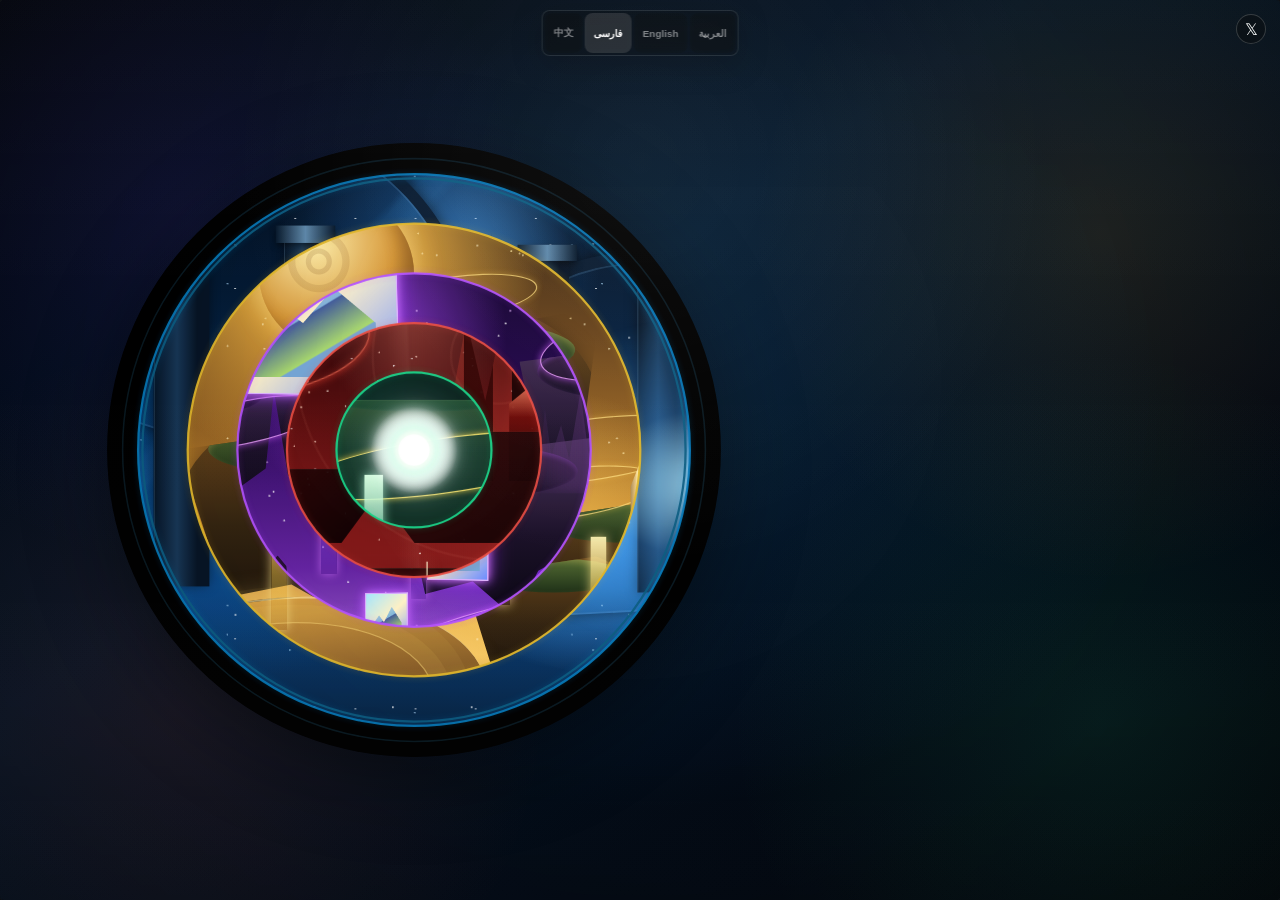
==== commit 557b6155: "Load site-wide transparent surfaces last" ====
--- a/index.html
+++ b/index.html
@@ -21,6 +21,7 @@
 <link rel="stylesheet" href="css/desktop.css">
 <link rel="stylesheet" href="css/paragraph-connection.css">
 <link rel="stylesheet" href="css/home-realm-info.css">
+<link rel="stylesheet" href="css/transparent-surfaces.css">
 <script src="ui/bootstrap.js" defer></script>
 </head>
 <body>
@@ -187,7 +188,7 @@
 <div class="structure-banner b1"></div><div class="structure-banner b2"></div><div class="structure-spire"></div><div class="structure-light"></div><div class="structure-floor"></div>
 </div>
 <header class="structure-head"><div class="structure-title"><strong>ساختار تالار</strong><span>Structure of the Hall</span></div><button class="structure-close" id="structure-close" aria-label="بازگشت" data-i18n-aria="labels.back">✕</button></header>
-<div class="realm-actions structure-actions"><button class="realm-action structure-action" id="structure-treatise" type="button" data-i18n="pages.treatise.title">رساله فلسفی</button><button class="realm-action structure-action" id="structure-zero" type="button" data-i18n="labels.zero">صفر</button><button class="realm-action structure-action" id="structure-quantum-maze" type="button" data-i18n="pages.quantumMaze.title">هزارتو</button></div>
+<div class="realm-actions structure-actions"><button class="realm-action structure-action" id="structure-treatise" type="button" data-i18n="pages.treatise.title">رساله فلسفی</button><button class="realm-action structure-action" id="structure-zero" type="button" data-i18n="labels.zero">صفر</button></div>
 </section>
 <section class="page reference-page" id="reference-page" aria-label="مرجع تقلید" data-i18n-aria="labels.reference">
     <div class="reference-scene" aria-hidden="true"><div class="ref-ring r1"></div><div class="ref-ring r2"></div><div class="ref-ring r3"></div><div class="ref-ring r4"></div><div class="ref-castle"></div><div class="ref-platform p1"></div><div class="ref-platform p2"></div><div class="ref-platform p3"></div><div class="ref-beam b1"></div><div class="ref-beam b2"></div><div class="ref-beam b3"></div><div class="ref-observer"></div></div>
--- a/css/desktop.css
+++ b/css/desktop.css
@@ -210,3 +210,91 @@
   max-width: 900px;
   margin: auto;
 }
+
+/* Share Economy book reader: keep the reading pane as the sole vertical
+   scroller. The previous global grid rules also affected phones and the
+   auto margins on the desktop reader could let its grid item shrink to its
+   contents instead of filling the bounded reader track. */
+#book-page {
+  height: 100%;
+  min-height: 0;
+}
+
+#book-page .book-shell {
+  width: 100%;
+  height: 100%;
+  min-height: 0;
+}
+
+@media (max-width: 1023px) {
+  #book-page .book-shell {
+    display: flex;
+    flex-direction: column;
+    min-height: 0;
+  }
+
+  #book-page .book-tabs {
+    flex: 0 0 auto;
+    min-height: 0;
+    max-height: 34dvh;
+    overflow-x: auto;
+    overflow-y: hidden;
+    -webkit-overflow-scrolling: touch;
+  }
+
+  #book-page .book-body {
+    flex: 1 1 0;
+    width: 100%;
+    max-width: none;
+    min-height: 0;
+    height: auto;
+    margin: 0;
+    align-self: stretch;
+    overflow-x: hidden;
+    overflow-y: auto;
+    overscroll-behavior-y: contain;
+    -webkit-overflow-scrolling: touch;
+    touch-action: pan-y;
+  }
+}
+
+@media (min-width: 1024px) {
+  #book-page .book-shell {
+    display: grid;
+    grid-template-columns: 240px minmax(0, 1fr);
+    grid-template-rows: auto minmax(0, 1fr);
+    min-height: 0;
+  }
+
+  #book-page .book-head {
+    grid-column: 1 / -1;
+    min-width: 0;
+  }
+
+  #book-page .book-tabs {
+    grid-column: 1;
+    grid-row: 2;
+    min-height: 0;
+    overflow-x: hidden;
+    overflow-y: auto;
+    overscroll-behavior-y: contain;
+    -webkit-overflow-scrolling: touch;
+  }
+
+  #book-page .book-body {
+    grid-column: 2;
+    grid-row: 2;
+    width: min(100%, 900px);
+    max-width: 900px;
+    height: 100%;
+    min-height: 0;
+    margin-block: 0;
+    margin-inline: auto;
+    align-self: stretch;
+    overflow-x: hidden;
+    overflow-y: auto;
+    overscroll-behavior-y: contain;
+    -webkit-overflow-scrolling: touch;
+    touch-action: pan-y;
+  }
+}
--- a/css/transparent-surfaces.css
+++ b/css/transparent-surfaces.css
@@ -0,0 +1,82 @@
+/*
+ * Site-wide translucent presentation layer.
+ * Presentation only: preserve layout, interaction, language and accessibility contracts.
+ */
+:root {
+  --glass: rgba(4, 10, 18, .18);
+  --sk-surface: rgba(255, 255, 255, .055);
+  --sk-surface-strong: rgba(255, 255, 255, .10);
+  --sk-border: rgba(225, 241, 255, .28);
+}
+
+/* Let each page's artwork remain visible beneath shared interface surfaces. */
+.app {
+  background-color: transparent;
+  background-image: none;
+}
+.app::before {
+  background:
+    radial-gradient(circle at 50% 44%, rgba(5, 50, 82, .16) 0%, rgba(2, 20, 34, .08) 28%, transparent 52%),
+    radial-gradient(circle at 50% 50%, transparent 50%, rgba(0, 0, 0, .16) 79%);
+}
+.app::after {
+  background:
+    radial-gradient(circle at 50% 42%, transparent 35%, rgba(0, 0, 0, .035) 61%, rgba(0, 0, 0, .14) 100%),
+    linear-gradient(180deg, rgba(0, 0, 0, .035), transparent 22%, transparent 78%, rgba(0, 0, 0, .08));
+}
+
+/* Shared controls */
+:where(
+  button, input, textarea, select, .btn, .icon-btn, .realm-action,
+  .book-tab, .book-close, .book-lang-switch, .lang-switch,
+  .global-lang, .observation25-close, .possible-mirror-close,
+  .paragraph-head button, .pm-controls button, .pm-settings-body button
+) {
+  background-color: rgba(8, 17, 28, .16);
+  border-color: rgba(225, 241, 255, .30);
+  -webkit-backdrop-filter: blur(2px);
+  backdrop-filter: blur(2px);
+}
+:where(
+  button, .btn, .icon-btn, .realm-action, .book-tab,
+  .book-close, .observation25-close, .possible-mirror-close
+):hover {
+  background-color: rgba(90, 170, 220, .18);
+}
+
+/* Cards, readers, dialogs and machine/game workspaces */
+:where(
+  .info, .realm-info, .panel, .card, .pm-card, .pm-input-panel,
+  .pm-output, .pm-settings, .pm-error, .paragraph-context,
+  .paragraph-connection, .book-shell, .book-tabs, .book-body,
+  .book-head, .child-page .shell, .child-page .reader,
+  .child-page .visual, .child-page .controls, .child-page .side,
+  .observation25-shell, .possible-mirror-shell, .game-panel,
+  .game-card, .inventory-card, .local-cognition-cache-progress
+) {
+  background-color: rgba(4, 12, 20, .12);
+  border-color: rgba(225, 241, 255, .22);
+  -webkit-backdrop-filter: blur(2px);
+  backdrop-filter: blur(2px);
+}
+
+/* Keep dense reading areas lightly tinted for contrast, not opaque. */
+:where(.book-body, .pm-output, .pm-input-panel, .child-page .reader) {
+  background-color: rgba(2, 8, 14, .16);
+}
+
+/* Preserve focus visibility over detailed artwork. */
+:where(button, input, textarea, select, a, [tabindex]):focus-visible {
+  outline-color: #ffe59a;
+  outline-offset: 3px;
+}
+
+/* Honor an explicit reduced-transparency preference without forcing opaque UI
+   on everyone else. */
+@media (prefers-reduced-transparency: reduce) {
+  :where(.lang-switch, .global-lang, .realm-action, .btn, .book-tab) {
+    background-color: rgba(8, 13, 19, .88);
+    -webkit-backdrop-filter: none;
+    backdrop-filter: none;
+  }
+}
